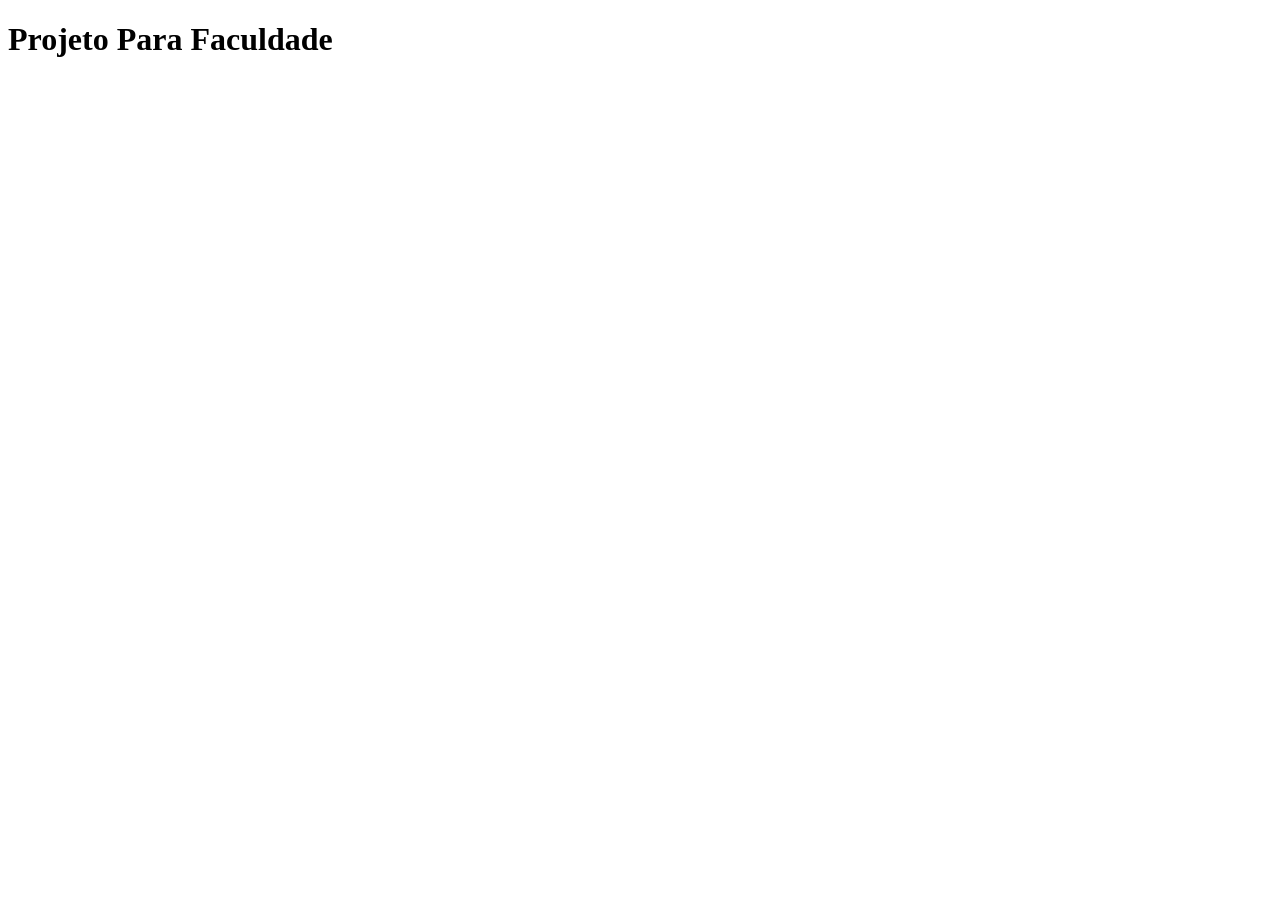
==== screens/index.html @ 444f0af2 "Criação do projeto" ====
<!DOCTYPE html>
<html lang="en">
<head>
    <meta charset="UTF-8">
    <meta name="viewport" content="width=device-width, initial-scale=1.0">
    <title>FreeGo</title>
</head>
<body>
    <h1>Projeto Para Faculdade</h1>
</body>
</html>
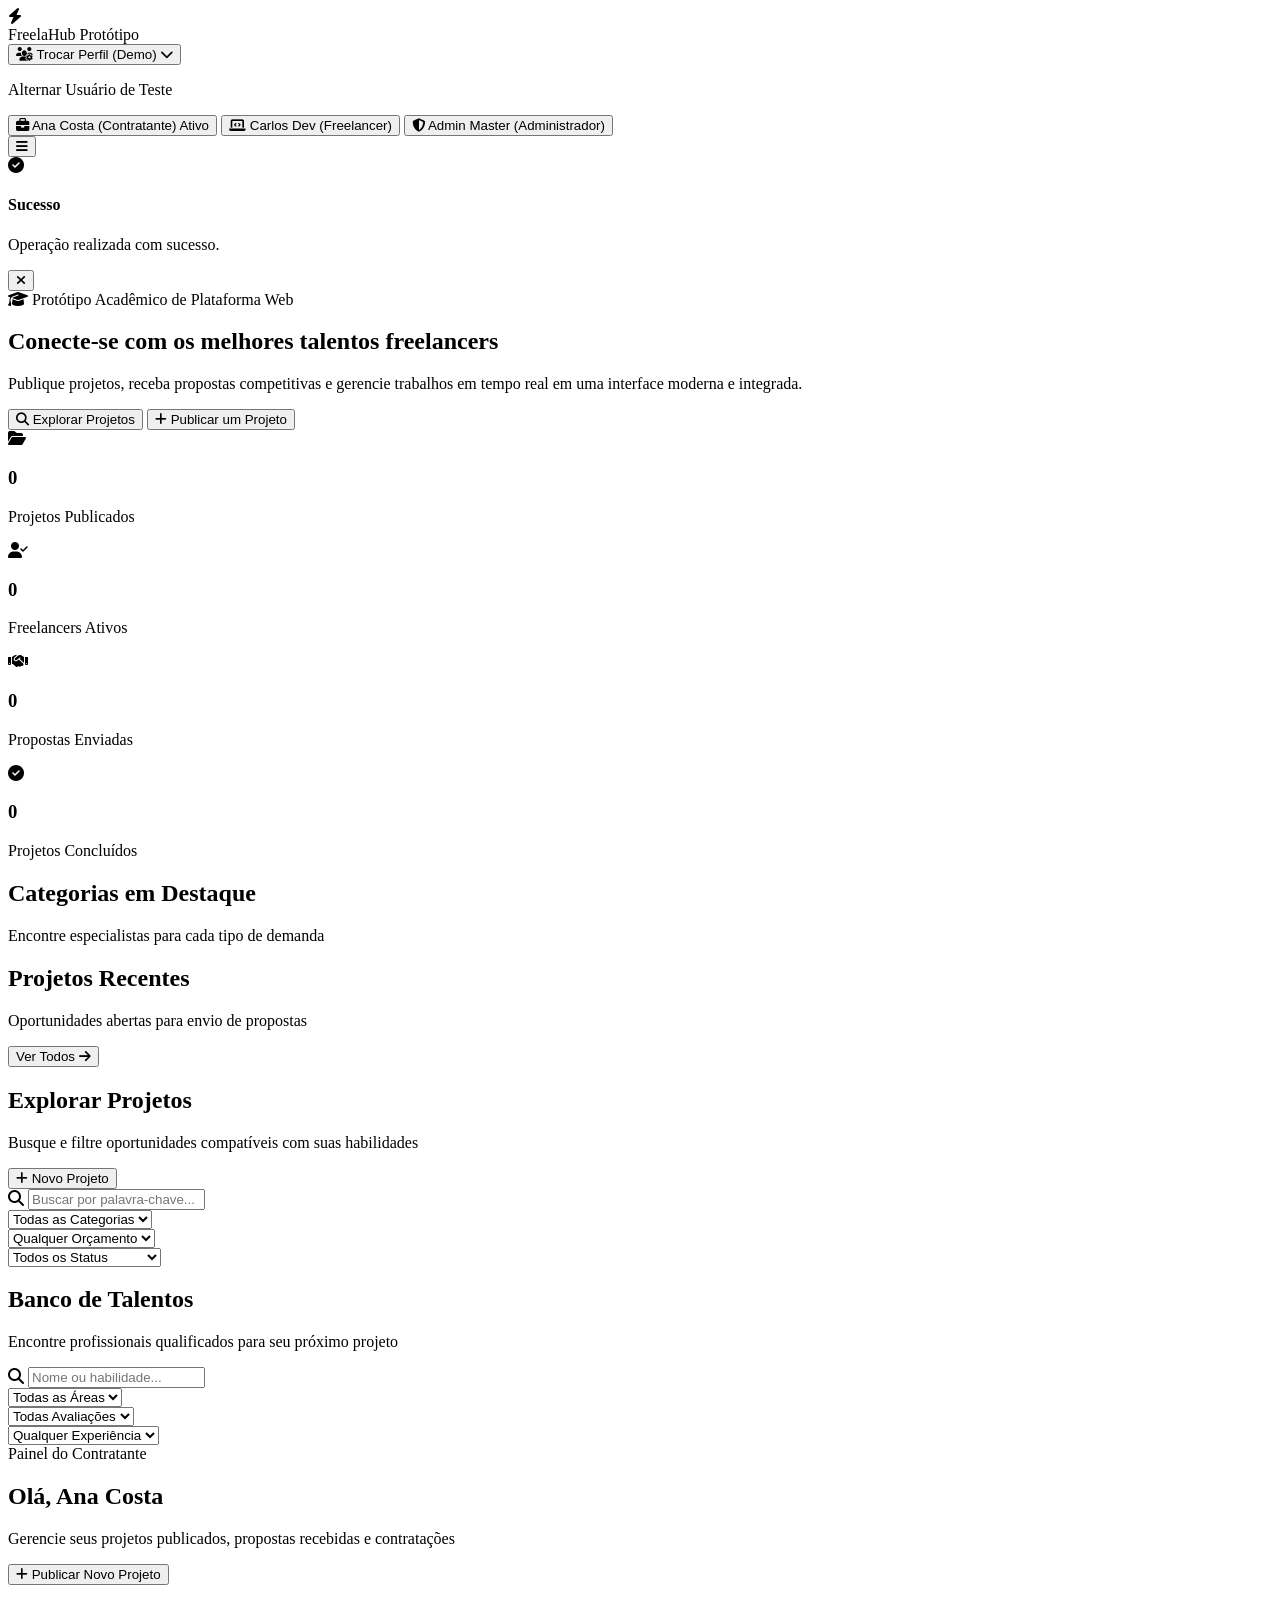
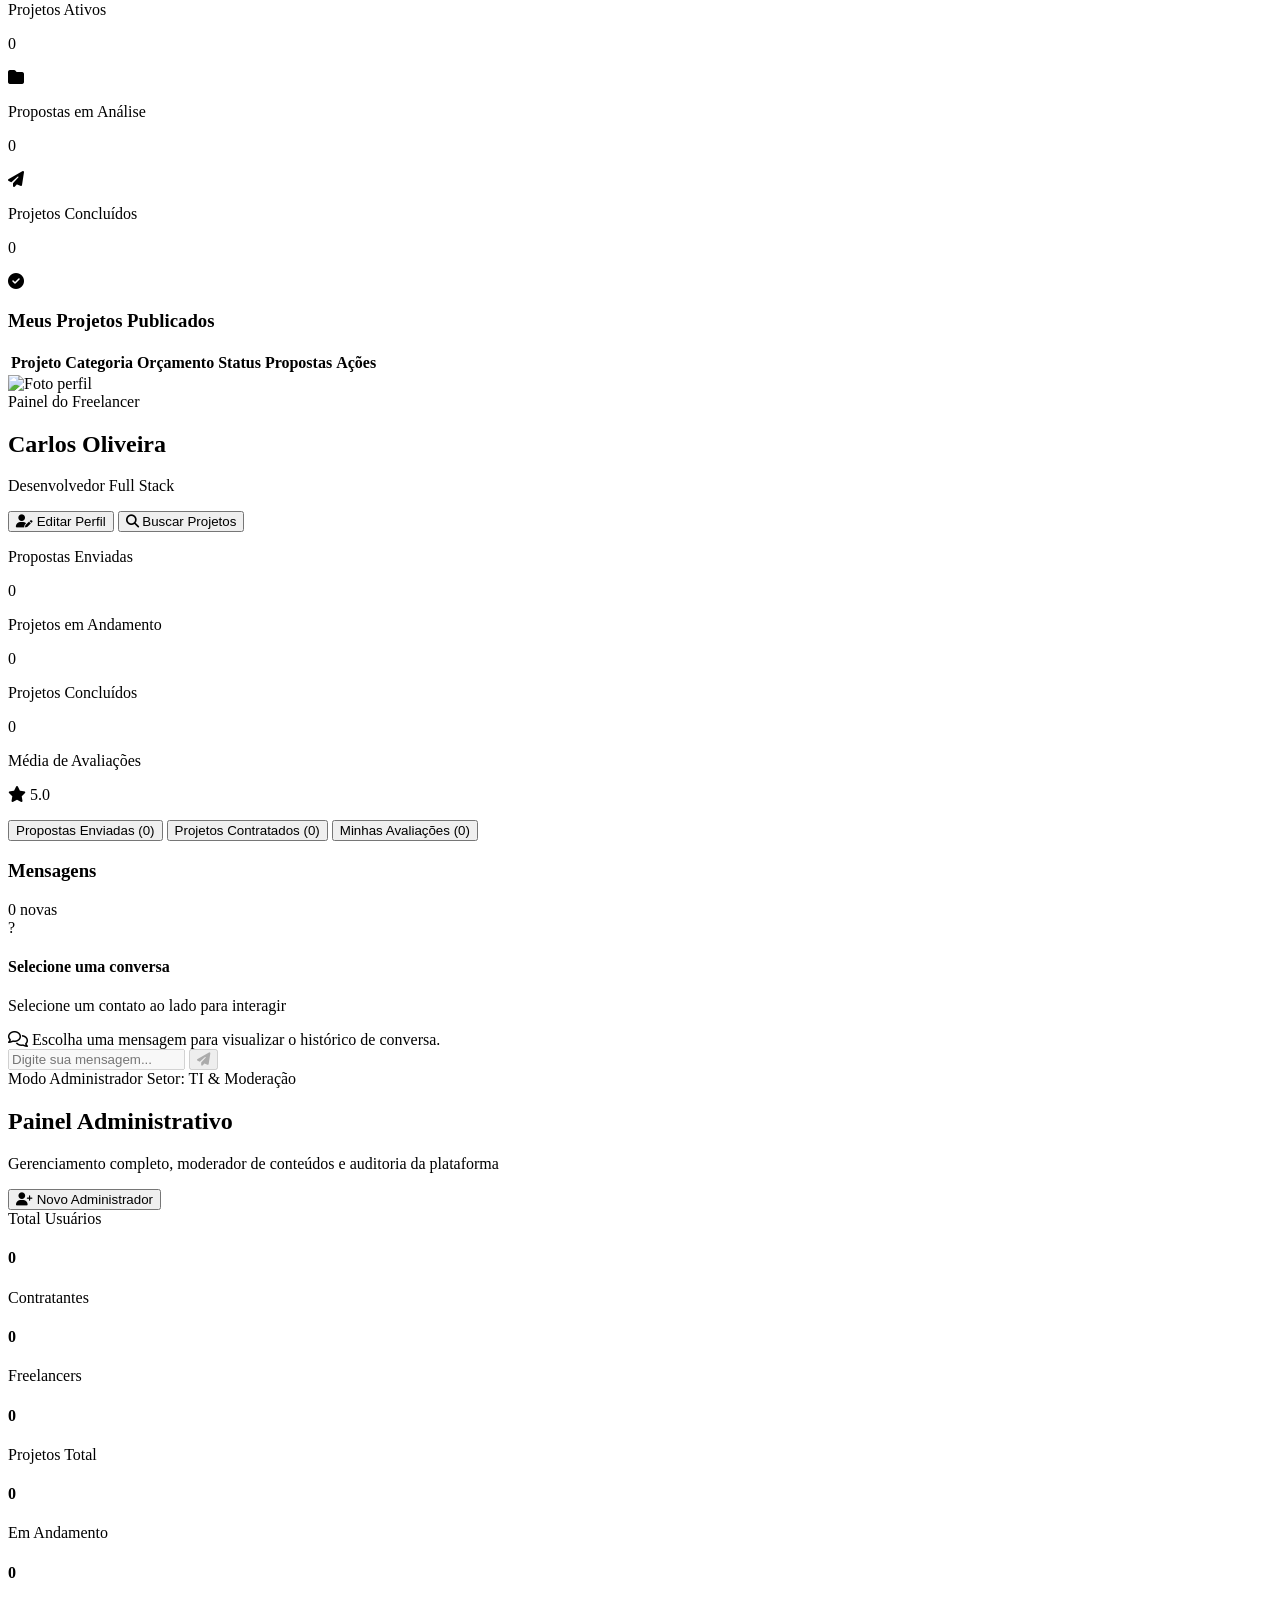
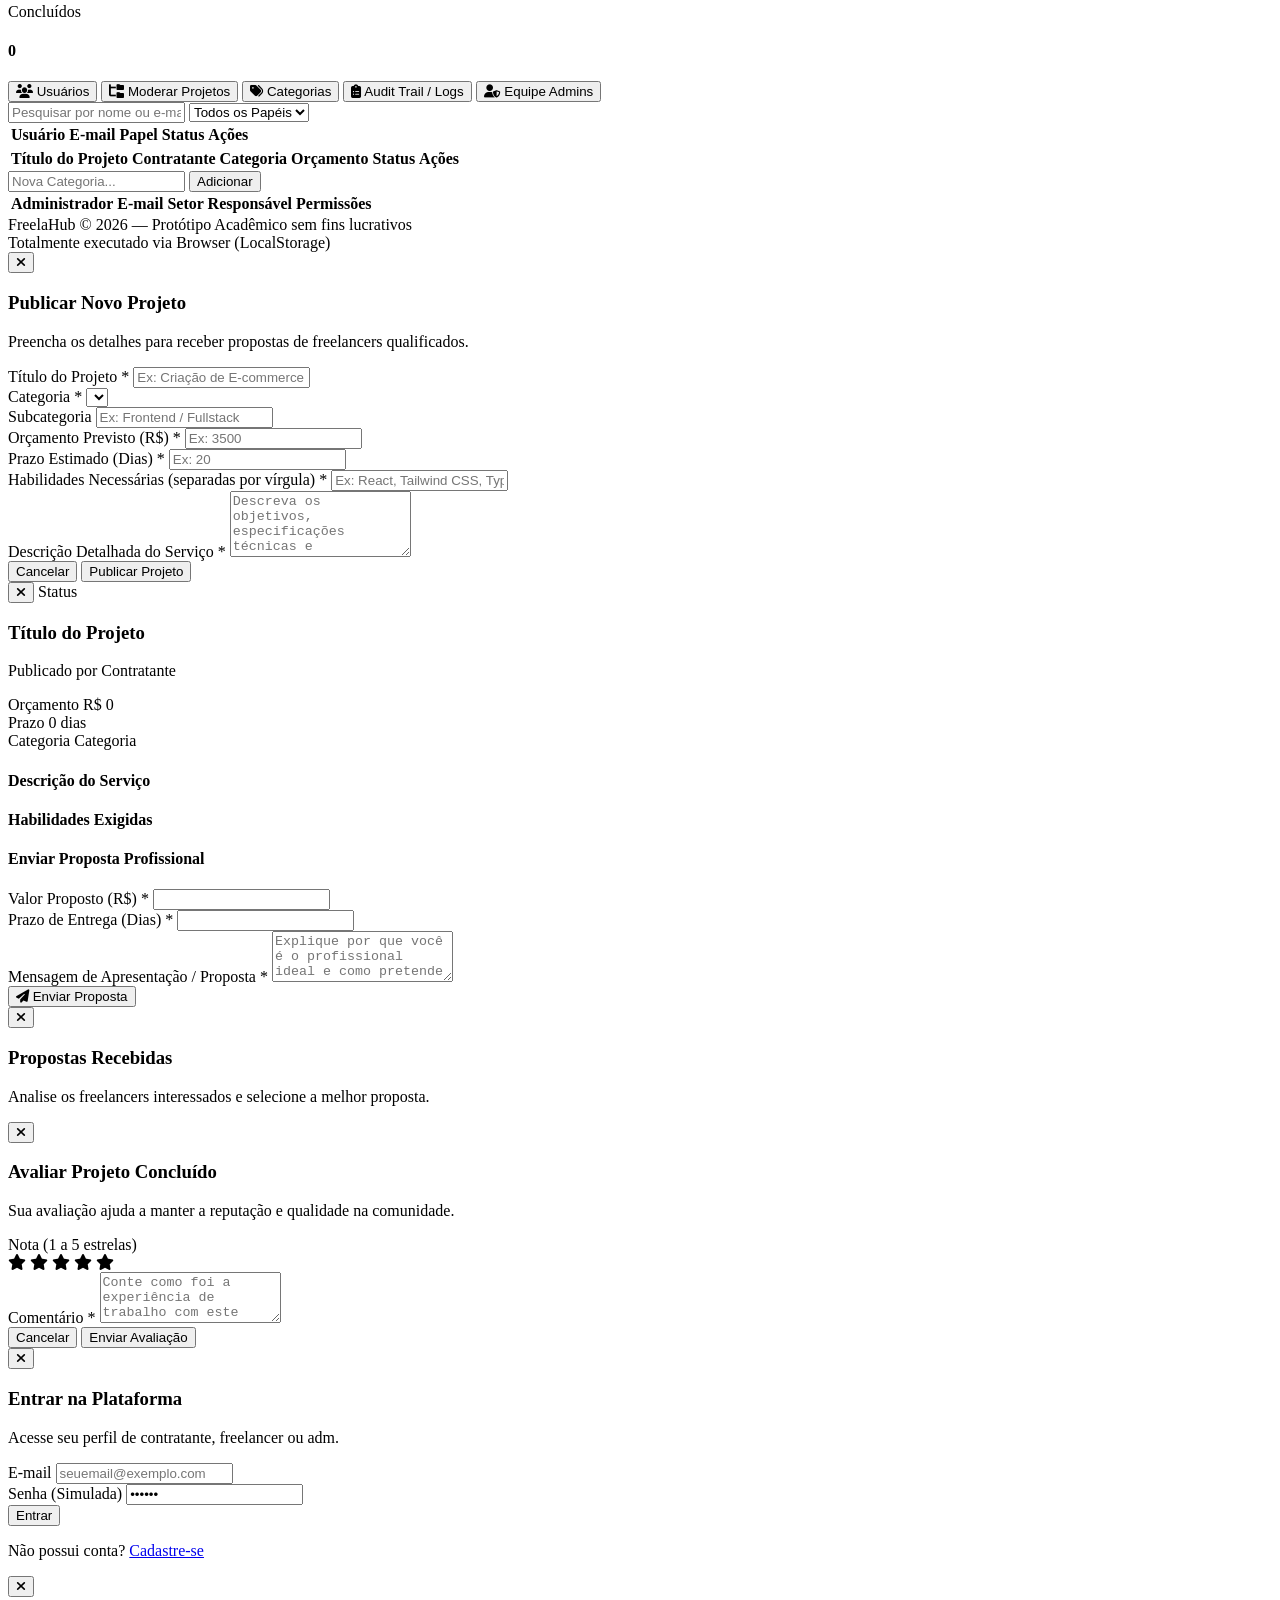
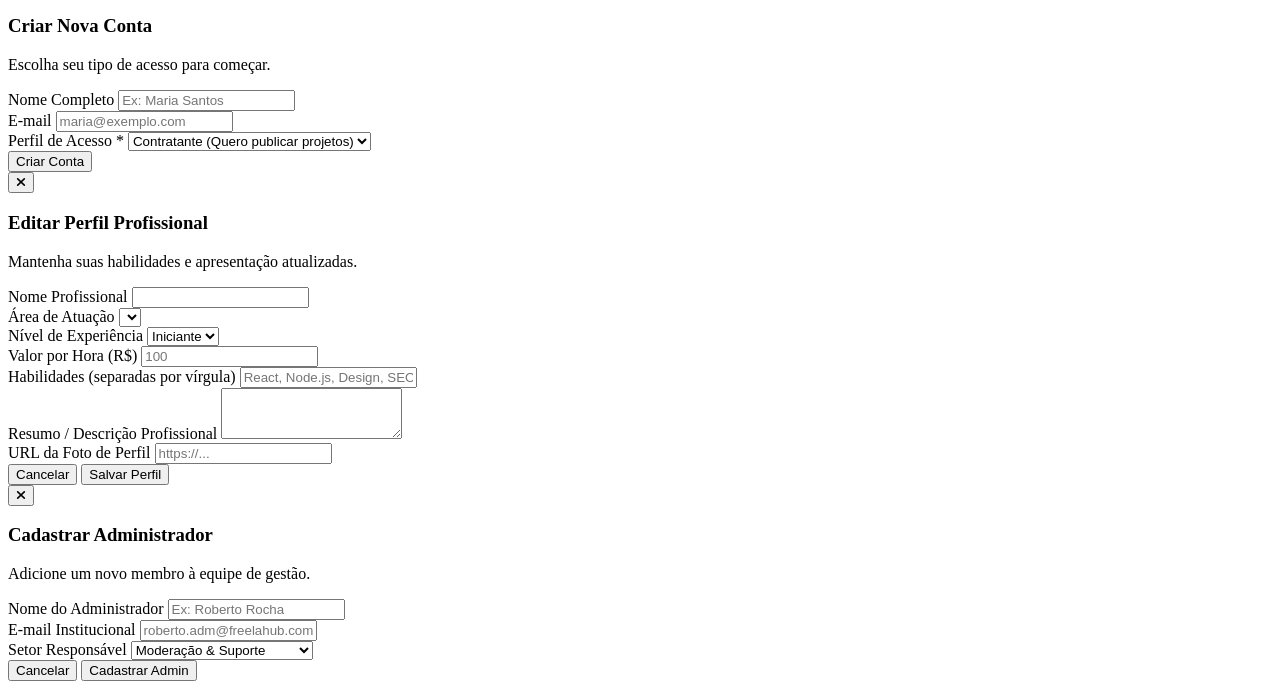
==== commit e9b022eb: "Projeto" ====
--- a/screens/index.html
+++ b/screens/index.html
@@ -1,11 +1,959 @@
 <!DOCTYPE html>
-<html lang="en">
+<html lang="pt-BR" class="h-full bg-slate-50">
 <head>
     <meta charset="UTF-8">
     <meta name="viewport" content="width=device-width, initial-scale=1.0">
-    <title>FreeGo</title>
+    <title>FreelaHub - Plataforma de Freelancers</title>
+    <!-- Tailwind CSS -->
+    <script src="https://cdn.tailwindcss.com"></script>
+    
+    <link rel="stylesheet" href="style.css">
+
+    <!-- FontAwesome Icons -->
+    <link rel="stylesheet" href="https://cdnjs.cloudflare.com/ajax/libs/font-awesome/6.4.0/css/all.min.css">
+    <!-- Google Fonts Inter -->
+    <link href="https://fonts.googleapis.com/css2?family=Inter:wght@300;400;500;600;700&display=swap" rel="stylesheet">
+    
 </head>
-<body>
-    <h1>Projeto Para Faculdade</h1>
+<body class="h-full flex flex-col text-slate-800 antialiased selection:bg-blue-100 selection:text-blue-700">
+
+    <!-- Navigation Bar -->
+    <header class="sticky top-0 z-40 bg-white/95 backdrop-blur border-b border-slate-200 shadow-sm">
+        <div class="max-w-7xl mx-auto px-4 sm:px-6 lg:px-8">
+            <div class="flex items-center justify-between h-16">
+                <!-- Logo -->
+                <div class="flex items-center gap-3 cursor-pointer" onclick="app.navigateTo('home')">
+                    <div class="w-10 h-10 rounded-xl bg-gradient-to-tr from-blue-600 to-indigo-600 flex items-center justify-center text-white font-bold text-xl shadow-md shadow-blue-500/20">
+                        <i class="fa-solid font-bold fa-bolt"></i>
+                    </div>
+                    <div>
+                        <span class="text-xl font-bold bg-gradient-to-r from-blue-600 to-indigo-600 bg-clip-text text-transparent">FreelaHub</span>
+                        <span class="text-[10px] font-semibold text-slate-400 block -mt-1 uppercase tracking-widest">Protótipo</span>
+                    </div>
+                </div>
+
+                <!-- Navigation Links -->
+                <nav class="hidden md:flex items-center space-x-1" id="desktop-nav-links">
+                    <!-- Links injected dynamically -->
+                </nav>
+
+                <!-- Quick Role Switcher & User Profile Menu -->
+                <div class="flex items-center gap-3">
+                    <!-- Fast Switch Role Dropdown (for academic testing) -->
+                    <div class="relative inline-block text-left">
+                        <button id="quick-switch-btn" onclick="app.toggleQuickSwitchMenu()" class="inline-flex items-center gap-2 px-3 py-1.5 text-xs font-semibold text-slate-600 bg-slate-100 hover:bg-slate-200 rounded-lg transition border border-slate-200">
+                            <i class="fa-solid fa-users-gear text-blue-600"></i>
+                            <span id="current-role-badge">Trocar Perfil (Demo)</span>
+                            <i class="fa-solid fa-chevron-down text-[10px]"></i>
+                        </button>
+                        <div id="quick-switch-menu" class="hidden absolute right-0 mt-2 w-64 bg-white rounded-xl shadow-xl border border-slate-100 py-2 z-50 divide-y divide-slate-100">
+                            <div class="px-4 py-2">
+                                <p class="text-xs font-semibold text-slate-400 uppercase tracking-wider">Alternar Usuário de Teste</p>
+                            </div>
+                            <div class="py-1">
+                                <button onclick="app.demoSwitch('client')" class="w-full text-left px-4 py-2 text-xs text-slate-700 hover:bg-blue-50 hover:text-blue-600 flex items-center justify-between">
+                                    <span><i class="fa-solid fa-briefcase mr-2 text-blue-500"></i> Ana Costa (Contratante)</span>
+                                    <span class="text-[10px] bg-blue-100 text-blue-700 px-1.5 py-0.5 rounded">Ativo</span>
+                                </button>
+                                <button onclick="app.demoSwitch('freelancer')" class="w-full text-left px-4 py-2 text-xs text-slate-700 hover:bg-blue-50 hover:text-blue-600 flex items-center justify-between">
+                                    <span><i class="fa-solid fa-laptop-code mr-2 text-emerald-500"></i> Carlos Dev (Freelancer)</span>
+                                </button>
+                                <button onclick="app.demoSwitch('admin')" class="w-full text-left px-4 py-2 text-xs text-slate-700 hover:bg-blue-50 hover:text-blue-600 flex items-center justify-between">
+                                    <span><i class="fa-solid fa-shield-halved mr-2 text-purple-500"></i> Admin Master (Administrador)</span>
+                                </button>
+                            </div>
+                        </div>
+                    </div>
+
+                    <!-- Auth actions or User Menu -->
+                    <div id="auth-header-container" class="flex items-center gap-2">
+                        <!-- Controls injected by JS -->
+                    </div>
+
+                    <!-- Mobile Menu Button -->
+                    <button onclick="app.toggleMobileMenu()" class="md:hidden p-2 text-slate-600 hover:bg-slate-100 rounded-lg">
+                        <i class="fa-solid fa-bars text-lg"></i>
+                    </button>
+                </div>
+            </div>
+        </div>
+
+        <!-- Mobile Navigation Menu -->
+        <div id="mobile-menu" class="hidden md:hidden border-t border-slate-100 bg-white px-4 pt-2 pb-4 space-y-2">
+            <!-- Injected via JS -->
+        </div>
+    </header>
+
+    <!-- Main Content Area -->
+    <main class="flex-grow max-w-7xl w-full mx-auto px-4 sm:px-6 lg:px-8 py-6">
+        <!-- Toast / Notification banner -->
+        <div id="notification-toast" class="hidden fixed bottom-5 right-5 z-50 bg-slate-900 text-white px-5 py-3 rounded-xl shadow-2xl flex items-center gap-3 transition-all duration-300">
+            <i id="toast-icon" class="fa-solid fa-circle-check text-emerald-400 text-lg"></i>
+            <div>
+                <h4 id="toast-title" class="font-semibold text-sm">Sucesso</h4>
+                <p id="toast-message" class="text-xs text-slate-300">Operação realizada com sucesso.</p>
+            </div>
+            <button onclick="app.hideToast()" class="ml-4 text-slate-400 hover:text-white"><i class="fa-solid fa-xmark"></i></button>
+        </div>
+
+        <!-- VIEWS -->
+        <!-- 1. Home / Landing Page View -->
+        <section id="view-home" class="view-section space-y-12">
+            <!-- Hero -->
+            <div class="relative rounded-3xl bg-gradient-to-r from-blue-700 via-indigo-700 to-slate-900 text-white overflow-hidden shadow-xl p-8 sm:p-12 lg:p-16">
+                <div class="relative z-10 max-w-2xl space-y-6">
+                    <span class="inline-block px-3 py-1 rounded-full bg-blue-500/30 text-blue-200 text-xs font-semibold tracking-wide border border-blue-400/20">
+                        <i class="fa-solid fa-graduation-cap mr-1"></i> Protótipo Acadêmico de Plataforma Web
+                    </span>
+                    <h1 class="text-3xl sm:text-5xl font-extrabold tracking-tight leading-tight">
+                        Conecte-se com os melhores talentos freelancers
+                    </h1>
+                    <p class="text-slate-300 text-sm sm:text-base leading-relaxed">
+                        Publique projetos, receba propostas competitivas e gerencie trabalhos em tempo real em uma interface moderna e integrada.
+                    </p>
+                    <div class="flex flex-wrap gap-4 pt-2">
+                        <button onclick="app.navigateTo('projects')" class="px-6 py-3 bg-white text-blue-700 hover:bg-blue-50 font-semibold rounded-xl shadow-lg transition flex items-center gap-2 text-sm">
+                            <i class="fa-solid fa-magnifying-glass"></i> Explorar Projetos
+                        </button>
+                        <button onclick="app.openPublishProjectModal()" class="px-6 py-3 bg-blue-600 hover:bg-blue-500 text-white font-semibold rounded-xl border border-blue-400/40 shadow-lg transition flex items-center gap-2 text-sm">
+                            <i class="fa-solid fa-plus"></i> Publicar um Projeto
+                        </button>
+                    </div>
+                </div>
+            </div>
+
+            <!-- Stats Bar -->
+            <div class="grid grid-cols-2 md:grid-cols-4 gap-4">
+                <div class="bg-white p-6 rounded-2xl border border-slate-100 shadow-sm flex items-center gap-4">
+                    <div class="w-12 h-12 rounded-xl bg-blue-100 text-blue-600 flex items-center justify-center text-xl">
+                        <i class="fa-solid fa-folder-open"></i>
+                    </div>
+                    <div>
+                        <h3 id="stat-total-projects" class="text-2xl font-bold text-slate-800">0</h3>
+                        <p class="text-xs text-slate-500 font-medium">Projetos Publicados</p>
+                    </div>
+                </div>
+                <div class="bg-white p-6 rounded-2xl border border-slate-100 shadow-sm flex items-center gap-4">
+                    <div class="w-12 h-12 rounded-xl bg-emerald-100 text-emerald-600 flex items-center justify-center text-xl">
+                        <i class="fa-solid fa-user-check"></i>
+                    </div>
+                    <div>
+                        <h3 id="stat-active-freelancers" class="text-2xl font-bold text-slate-800">0</h3>
+                        <p class="text-xs text-slate-500 font-medium">Freelancers Ativos</p>
+                    </div>
+                </div>
+                <div class="bg-white p-6 rounded-2xl border border-slate-100 shadow-sm flex items-center gap-4">
+                    <div class="w-12 h-12 rounded-xl bg-purple-100 text-purple-600 flex items-center justify-center text-xl">
+                        <i class="fa-solid fa-handshake"></i>
+                    </div>
+                    <div>
+                        <h3 id="stat-total-proposals" class="text-2xl font-bold text-slate-800">0</h3>
+                        <p class="text-xs text-slate-500 font-medium">Propostas Enviadas</p>
+                    </div>
+                </div>
+                <div class="bg-white p-6 rounded-2xl border border-slate-100 shadow-sm flex items-center gap-4">
+                    <div class="w-12 h-12 rounded-xl bg-amber-100 text-amber-600 flex items-center justify-center text-xl">
+                        <i class="fa-solid fa-circle-check"></i>
+                    </div>
+                    <div>
+                        <h3 id="stat-completed-projects" class="text-2xl font-bold text-slate-800">0</h3>
+                        <p class="text-xs text-slate-500 font-medium">Projetos Concluídos</p>
+                    </div>
+                </div>
+            </div>
+
+            <!-- Categories Section -->
+            <div class="space-y-6">
+                <div class="flex items-center justify-between">
+                    <div>
+                        <h2 class="text-2xl font-bold text-slate-900">Categorias em Destaque</h2>
+                        <p class="text-sm text-slate-500">Encontre especialistas para cada tipo de demanda</p>
+                    </div>
+                </div>
+                <div id="home-categories-grid" class="grid grid-cols-2 sm:grid-cols-3 md:grid-cols-4 lg:grid-cols-8 gap-3">
+                    <!-- Dynamic categories -->
+                </div>
+            </div>
+
+            <!-- Recent Projects Section -->
+            <div class="space-y-6">
+                <div class="flex items-center justify-between">
+                    <div>
+                        <h2 class="text-2xl font-bold text-slate-900">Projetos Recentes</h2>
+                        <p class="text-sm text-slate-500">Oportunidades abertas para envio de propostas</p>
+                    </div>
+                    <button onclick="app.navigateTo('projects')" class="text-sm font-semibold text-blue-600 hover:text-blue-700 flex items-center gap-1">
+                        Ver Todos <i class="fa-solid fa-arrow-right text-xs"></i>
+                    </button>
+                </div>
+                <div id="home-recent-projects" class="grid grid-cols-1 md:grid-cols-3 gap-6">
+                    <!-- Injected via JS -->
+                </div>
+            </div>
+        </section>
+
+        <!-- 2. Projects Catalog View -->
+        <section id="view-projects" class="view-section hidden space-y-6">
+            <div class="bg-white p-6 rounded-2xl border border-slate-200/80 shadow-sm space-y-4">
+                <div class="flex flex-col md:flex-row md:items-center justify-between gap-4">
+                    <div>
+                        <h2 class="text-xl font-bold text-slate-900">Explorar Projetos</h2>
+                        <p class="text-xs text-slate-500">Busque e filtre oportunidades compatíveis com suas habilidades</p>
+                    </div>
+                    <button onclick="app.openPublishProjectModal()" class="px-4 py-2 bg-blue-600 hover:bg-blue-700 text-white font-medium text-xs rounded-xl shadow transition flex items-center justify-center gap-2">
+                        <i class="fa-solid fa-plus"></i> Novo Projeto
+                    </button>
+                </div>
+
+                <!-- Filters Bar -->
+                <div class="grid grid-cols-1 sm:grid-cols-2 md:grid-cols-4 gap-3 pt-2 border-t border-slate-100">
+                    <div class="relative">
+                        <i class="fa-solid fa-magnifying-glass absolute left-3 top-3 text-slate-400 text-xs"></i>
+                        <input type="text" id="filter-project-search" placeholder="Buscar por palavra-chave..." oninput="app.filterProjects()" class="w-full pl-8 pr-3 py-2 bg-slate-50 border border-slate-200 rounded-xl text-xs focus:ring-2 focus:ring-blue-500 outline-none">
+                    </div>
+                    <div>
+                        <select id="filter-project-category" onchange="app.filterProjects()" class="w-full px-3 py-2 bg-slate-50 border border-slate-200 rounded-xl text-xs focus:ring-2 focus:ring-blue-500 outline-none text-slate-700">
+                            <option value="">Todas as Categorias</option>
+                        </select>
+                    </div>
+                    <div>
+                        <select id="filter-project-budget" onchange="app.filterProjects()" class="w-full px-3 py-2 bg-slate-50 border border-slate-200 rounded-xl text-xs focus:ring-2 focus:ring-blue-500 outline-none text-slate-700">
+                            <option value="">Qualquer Orçamento</option>
+                            <option value="0-1000">Até R$ 1.000</option>
+                            <option value="1000-3000">R$ 1.000 - R$ 3.000</option>
+                            <option value="3000-5000">R$ 3.000 - R$ 5.000</option>
+                            <option value="5000+">Acima de R$ 5.000</option>
+                        </select>
+                    </div>
+                    <div>
+                        <select id="filter-project-status" onchange="app.filterProjects()" class="w-full px-3 py-2 bg-slate-50 border border-slate-200 rounded-xl text-xs focus:ring-2 focus:ring-blue-500 outline-none text-slate-700">
+                            <option value="">Todos os Status</option>
+                            <option value="Publicado">Publicado</option>
+                            <option value="Recebendo propostas">Recebendo propostas</option>
+                            <option value="Em negociação">Em negociação</option>
+                            <option value="Em andamento">Em andamento</option>
+                            <option value="Concluído">Concluído</option>
+                            <option value="Cancelado">Cancelado</option>
+                        </select>
+                    </div>
+                </div>
+            </div>
+
+            <!-- Projects Grid -->
+            <div id="projects-grid" class="grid grid-cols-1 md:grid-cols-2 lg:grid-cols-3 gap-6">
+                <!-- Injected via JS -->
+            </div>
+        </section>
+
+        <!-- 3. Freelancers Directory View -->
+        <section id="view-freelancers" class="view-section hidden space-y-6">
+            <div class="bg-white p-6 rounded-2xl border border-slate-200/80 shadow-sm space-y-4">
+                <div>
+                    <h2 class="text-xl font-bold text-slate-900">Banco de Talentos</h2>
+                    <p class="text-xs text-slate-500">Encontre profissionais qualificados para seu próximo projeto</p>
+                </div>
+
+                <div class="grid grid-cols-1 sm:grid-cols-2 md:grid-cols-4 gap-3 pt-2 border-t border-slate-100">
+                    <div class="relative">
+                        <i class="fa-solid fa-magnifying-glass absolute left-3 top-3 text-slate-400 text-xs"></i>
+                        <input type="text" id="filter-freelancer-search" placeholder="Nome ou habilidade..." oninput="app.filterFreelancers()" class="w-full pl-8 pr-3 py-2 bg-slate-50 border border-slate-200 rounded-xl text-xs focus:ring-2 focus:ring-blue-500 outline-none">
+                    </div>
+                    <div>
+                        <select id="filter-freelancer-area" onchange="app.filterFreelancers()" class="w-full px-3 py-2 bg-slate-50 border border-slate-200 rounded-xl text-xs focus:ring-2 focus:ring-blue-500 outline-none text-slate-700">
+                            <option value="">Todas as Áreas</option>
+                        </select>
+                    </div>
+                    <div>
+                        <select id="filter-freelancer-rating" onchange="app.filterFreelancers()" class="w-full px-3 py-2 bg-slate-50 border border-slate-200 rounded-xl text-xs focus:ring-2 focus:ring-blue-500 outline-none text-slate-700">
+                            <option value="">Todas Avaliações</option>
+                            <option value="4.5">4.5+ Estrelas</option>
+                            <option value="4.0">4.0+ Estrelas</option>
+                            <option value="3.0">3.0+ Estrelas</option>
+                        </select>
+                    </div>
+                    <div>
+                        <select id="filter-freelancer-exp" onchange="app.filterFreelancers()" class="w-full px-3 py-2 bg-slate-50 border border-slate-200 rounded-xl text-xs focus:ring-2 focus:ring-blue-500 outline-none text-slate-700">
+                            <option value="">Qualquer Experiência</option>
+                            <option value="Iniciante">Iniciante</option>
+                            <option value="Pleno">Pleno</option>
+                            <option value="Sênior">Sênior</option>
+                        </select>
+                    </div>
+                </div>
+            </div>
+
+            <!-- Freelancers List -->
+            <div id="freelancers-grid" class="grid grid-cols-1 md:grid-cols-2 lg:grid-cols-3 gap-6">
+                <!-- Injected via JS -->
+            </div>
+        </section>
+
+        <!-- 4. Client Dashboard View -->
+        <section id="view-client-dashboard" class="view-section hidden space-y-6">
+            <div class="flex flex-col sm:flex-row sm:items-center justify-between gap-4 bg-white p-6 rounded-2xl border border-slate-200/80 shadow-sm">
+                <div>
+                    <span class="text-xs font-semibold uppercase text-blue-600 tracking-wider">Painel do Contratante</span>
+                    <h2 class="text-2xl font-bold text-slate-900" id="client-dashboard-name">Olá, Ana Costa</h2>
+                    <p class="text-xs text-slate-500">Gerencie seus projetos publicados, propostas recebidas e contratações</p>
+                </div>
+                <button onclick="app.openPublishProjectModal()" class="px-5 py-2.5 bg-blue-600 hover:bg-blue-700 text-white font-medium text-xs rounded-xl shadow-md transition flex items-center justify-center gap-2">
+                    <i class="fa-solid fa-plus"></i> Publicar Novo Projeto
+                </button>
+            </div>
+
+            <!-- Client Summary Cards -->
+            <div class="grid grid-cols-1 sm:grid-cols-3 gap-4">
+                <div class="bg-white p-5 rounded-2xl border border-slate-100 shadow-sm flex items-center justify-between">
+                    <div>
+                        <p class="text-xs text-slate-500 font-medium">Projetos Ativos</p>
+                        <p class="text-2xl font-bold text-slate-800" id="client-stat-active">0</p>
+                    </div>
+                    <div class="w-10 h-10 rounded-xl bg-blue-50 text-blue-600 flex items-center justify-center">
+                        <i class="fa-solid fa-folder"></i>
+                    </div>
+                </div>
+                <div class="bg-white p-5 rounded-2xl border border-slate-100 shadow-sm flex items-center justify-between">
+                    <div>
+                        <p class="text-xs text-slate-500 font-medium">Propostas em Análise</p>
+                        <p class="text-2xl font-bold text-slate-800" id="client-stat-proposals">0</p>
+                    </div>
+                    <div class="w-10 h-10 rounded-xl bg-amber-50 text-amber-600 flex items-center justify-center">
+                        <i class="fa-solid fa-paper-plane"></i>
+                    </div>
+                </div>
+                <div class="bg-white p-5 rounded-2xl border border-slate-100 shadow-sm flex items-center justify-between">
+                    <div>
+                        <p class="text-xs text-slate-500 font-medium">Projetos Concluídos</p>
+                        <p class="text-2xl font-bold text-slate-800" id="client-stat-completed">0</p>
+                    </div>
+                    <div class="w-10 h-10 rounded-xl bg-emerald-50 text-emerald-600 flex items-center justify-center">
+                        <i class="fa-solid fa-circle-check"></i>
+                    </div>
+                </div>
+            </div>
+
+            <!-- Client Projects Table/List -->
+            <div class="bg-white rounded-2xl border border-slate-200/80 shadow-sm overflow-hidden">
+                <div class="p-5 border-b border-slate-100 flex items-center justify-between">
+                    <h3 class="font-bold text-slate-800 text-sm">Meus Projetos Publicados</h3>
+                </div>
+                <div class="overflow-x-auto">
+                    <table class="w-full text-left text-xs border-collapse">
+                        <thead class="bg-slate-50 text-slate-500 font-semibold border-b border-slate-100">
+                            <tr>
+                                <th class="p-4">Projeto</th>
+                                <th class="p-4">Categoria</th>
+                                <th class="p-4">Orçamento</th>
+                                <th class="p-4">Status</th>
+                                <th class="p-4">Propostas</th>
+                                <th class="p-4 text-right">Ações</th>
+                            </tr>
+                        </thead>
+                        <tbody id="client-projects-tbody" class="divide-y divide-slate-100">
+                            <!-- Injected via JS -->
+                        </tbody>
+                    </table>
+                </div>
+            </div>
+        </section>
+
+        <!-- 5. Freelancer Dashboard View -->
+        <section id="view-freelancer-dashboard" class="view-section hidden space-y-6">
+            <div class="flex flex-col sm:flex-row sm:items-center justify-between gap-4 bg-white p-6 rounded-2xl border border-slate-200/80 shadow-sm">
+                <div class="flex items-center gap-4">
+                    <img id="freelancer-dash-avatar" src="https://images.unsplash.com/photo-1534528741775-53994a69daeb?w=150" class="w-16 h-16 rounded-2xl object-cover border-2 border-blue-500 shadow-sm" alt="Foto perfil">
+                    <div>
+                        <span class="text-xs font-semibold uppercase text-emerald-600 tracking-wider">Painel do Freelancer</span>
+                        <h2 class="text-xl font-bold text-slate-900" id="freelancer-dash-name">Carlos Oliveira</h2>
+                        <p class="text-xs text-slate-500" id="freelancer-dash-title">Desenvolvedor Full Stack</p>
+                    </div>
+                </div>
+                <div class="flex items-center gap-2">
+                    <button onclick="app.openEditProfileModal()" class="px-4 py-2 bg-slate-100 hover:bg-slate-200 text-slate-700 font-medium text-xs rounded-xl transition flex items-center gap-2">
+                        <i class="fa-solid fa-user-pen"></i> Editar Perfil
+                    </button>
+                    <button onclick="app.navigateTo('projects')" class="px-4 py-2 bg-blue-600 hover:bg-blue-700 text-white font-medium text-xs rounded-xl shadow transition flex items-center gap-2">
+                        <i class="fa-solid fa-magnifying-glass"></i> Buscar Projetos
+                    </button>
+                </div>
+            </div>
+
+            <!-- Freelancer Stats Cards -->
+            <div class="grid grid-cols-1 sm:grid-cols-4 gap-4">
+                <div class="bg-white p-5 rounded-2xl border border-slate-100 shadow-sm">
+                    <p class="text-xs text-slate-500 font-medium">Propostas Enviadas</p>
+                    <p class="text-2xl font-bold text-slate-800" id="freelancer-stat-proposals">0</p>
+                </div>
+                <div class="bg-white p-5 rounded-2xl border border-slate-100 shadow-sm">
+                    <p class="text-xs text-slate-500 font-medium">Projetos em Andamento</p>
+                    <p class="text-2xl font-bold text-slate-800" id="freelancer-stat-active">0</p>
+                </div>
+                <div class="bg-white p-5 rounded-2xl border border-slate-100 shadow-sm">
+                    <p class="text-xs text-slate-500 font-medium">Projetos Concluídos</p>
+                    <p class="text-2xl font-bold text-slate-800" id="freelancer-stat-completed">0</p>
+                </div>
+                <div class="bg-white p-5 rounded-2xl border border-slate-100 shadow-sm">
+                    <p class="text-xs text-slate-500 font-medium">Média de Avaliações</p>
+                    <p class="text-2xl font-bold text-amber-500 flex items-center gap-1">
+                        <i class="fa-solid fa-star text-base"></i> <span id="freelancer-stat-rating">5.0</span>
+                    </p>
+                </div>
+            </div>
+
+            <!-- Freelancer Proposals & Projects Tabs -->
+            <div class="bg-white rounded-2xl border border-slate-200/80 shadow-sm overflow-hidden">
+                <div class="border-b border-slate-100 px-5 flex gap-6">
+                    <button id="tab-freelancer-proposals-btn" onclick="app.switchFreelancerTab('proposals')" class="py-4 text-xs font-bold border-b-2 border-blue-600 text-blue-600 transition">
+                        Propostas Enviadas (<span id="freelancer-count-proposals">0</span>)
+                    </button>
+                    <button id="tab-freelancer-active-btn" onclick="app.switchFreelancerTab('active')" class="py-4 text-xs font-medium text-slate-500 hover:text-slate-800 transition">
+                        Projetos Contratados (<span id="freelancer-count-active">0</span>)
+                    </button>
+                    <button id="tab-freelancer-reviews-btn" onclick="app.switchFreelancerTab('reviews')" class="py-4 text-xs font-medium text-slate-500 hover:text-slate-800 transition">
+                        Minhas Avaliações (<span id="freelancer-count-reviews">0</span>)
+                    </button>
+                </div>
+
+                <!-- Proposals List Sub-view -->
+                <div id="freelancer-tab-proposals" class="p-5">
+                    <div id="freelancer-proposals-list" class="space-y-3">
+                        <!-- Injected JS -->
+                    </div>
+                </div>
+
+                <!-- Active Projects Sub-view -->
+                <div id="freelancer-tab-active" class="p-5 hidden">
+                    <div id="freelancer-active-projects-list" class="space-y-3">
+                        <!-- Injected JS -->
+                    </div>
+                </div>
+
+                <!-- Reviews Sub-view -->
+                <div id="freelancer-tab-reviews" class="p-5 hidden">
+                    <div id="freelancer-reviews-list" class="space-y-3">
+                        <!-- Injected JS -->
+                    </div>
+                </div>
+            </div>
+        </section>
+
+        <!-- 6. Messaging View -->
+        <section id="view-messages" class="view-section hidden space-y-4">
+            <div class="bg-white rounded-2xl border border-slate-200/80 shadow-sm overflow-hidden flex flex-col md:flex-row h-[650px]">
+                <!-- Conversations Sidebar -->
+                <div class="w-full md:w-80 border-r border-slate-200/80 flex flex-col bg-slate-50/50">
+                    <div class="p-4 border-b border-slate-200/80 flex items-center justify-between">
+                        <h3 class="font-bold text-slate-800 text-sm">Mensagens</h3>
+                        <span id="unread-total-badge" class="px-2 py-0.5 bg-blue-100 text-blue-700 text-[10px] font-bold rounded-full">0 novas</span>
+                    </div>
+                    <div id="conversations-list" class="flex-grow overflow-y-auto divide-y divide-slate-100 custom-scrollbar">
+                        <!-- Dynamic list -->
+                    </div>
+                </div>
+
+                <!-- Active Chat Thread -->
+                <div class="flex-grow flex flex-col bg-white">
+                    <div id="chat-header" class="p-4 border-b border-slate-200/80 flex items-center justify-between bg-slate-50/30">
+                        <div class="flex items-center gap-3">
+                            <div class="w-10 h-10 rounded-full bg-blue-100 text-blue-600 flex items-center justify-center font-bold text-sm" id="chat-header-avatar">
+                                ?
+                            </div>
+                            <div>
+                                <h4 class="font-bold text-slate-800 text-sm" id="chat-header-name">Selecione uma conversa</h4>
+                                <p class="text-[11px] text-slate-500" id="chat-header-project">Selecione um contato ao lado para interagir</p>
+                            </div>
+                        </div>
+                    </div>
+
+                    <!-- Chat Box Body -->
+                    <div id="chat-messages-box" class="flex-grow p-4 overflow-y-auto space-y-3 custom-scrollbar bg-slate-50/20">
+                        <div class="text-center py-20 text-slate-400 text-xs">
+                            <i class="fa-regular fa-comments text-4xl block mb-2 opacity-50"></i>
+                            Escolha uma mensagem para visualizar o histórico de conversa.
+                        </div>
+                    </div>
+
+                    <!-- Chat Footer / Input -->
+                    <div class="p-3 border-t border-slate-200/80 bg-white">
+                        <form id="chat-form" onsubmit="app.sendMessage(event)" class="flex gap-2">
+                            <input type="text" id="chat-input" placeholder="Digite sua mensagem..." disabled class="flex-grow px-4 py-2.5 bg-slate-100 border border-slate-200 rounded-xl text-xs focus:ring-2 focus:ring-blue-500 outline-none">
+                            <button type="submit" id="chat-send-btn" disabled class="px-5 py-2.5 bg-blue-600 hover:bg-blue-700 text-white text-xs font-semibold rounded-xl shadow transition disabled:opacity-50">
+                                <i class="fa-solid fa-paper-plane"></i>
+                            </button>
+                        </form>
+                    </div>
+                </div>
+            </div>
+        </section>
+
+        <!-- 7. Admin Panel View -->
+        <section id="view-admin" class="view-section hidden space-y-6">
+            <!-- Header -->
+            <div class="bg-slate-900 text-white p-6 rounded-2xl shadow-md flex flex-col md:flex-row md:items-center justify-between gap-4">
+                <div>
+                    <div class="flex items-center gap-2">
+                        <span class="px-2.5 py-0.5 rounded-full bg-purple-500/30 text-purple-300 text-[10px] font-bold uppercase tracking-wider border border-purple-400/20">Modo Administrador</span>
+                        <span id="admin-sector-badge" class="text-xs text-slate-400">Setor: TI & Moderação</span>
+                    </div>
+                    <h2 class="text-2xl font-bold mt-1" id="admin-welcome-name">Painel Administrativo</h2>
+                    <p class="text-xs text-slate-400">Gerenciamento completo, moderador de conteúdos e auditoria da plataforma</p>
+                </div>
+                <button onclick="app.openNewAdminModal()" class="px-4 py-2 bg-purple-600 hover:bg-purple-500 text-white text-xs font-semibold rounded-xl transition flex items-center justify-center gap-2 shadow">
+                    <i class="fa-solid fa-user-plus"></i> Novo Administrador
+                </button>
+            </div>
+
+            <!-- Dashboard Stats Matrix -->
+            <div class="grid grid-cols-2 md:grid-cols-4 lg:grid-cols-6 gap-3">
+                <div class="bg-white p-4 rounded-xl border border-slate-100 shadow-sm">
+                    <span class="text-[10px] font-semibold text-slate-400 uppercase">Total Usuários</span>
+                    <h4 class="text-xl font-bold text-slate-800 mt-1" id="kpi-users-total">0</h4>
+                </div>
+                <div class="bg-white p-4 rounded-xl border border-slate-100 shadow-sm">
+                    <span class="text-[10px] font-semibold text-slate-400 uppercase">Contratantes</span>
+                    <h4 class="text-xl font-bold text-blue-600 mt-1" id="kpi-users-clients">0</h4>
+                </div>
+                <div class="bg-white p-4 rounded-xl border border-slate-100 shadow-sm">
+                    <span class="text-[10px] font-semibold text-slate-400 uppercase">Freelancers</span>
+                    <h4 class="text-xl font-bold text-emerald-600 mt-1" id="kpi-users-freelas">0</h4>
+                </div>
+                <div class="bg-white p-4 rounded-xl border border-slate-100 shadow-sm">
+                    <span class="text-[10px] font-semibold text-slate-400 uppercase">Projetos Total</span>
+                    <h4 class="text-xl font-bold text-slate-800 mt-1" id="kpi-projects-total">0</h4>
+                </div>
+                <div class="bg-white p-4 rounded-xl border border-slate-100 shadow-sm">
+                    <span class="text-[10px] font-semibold text-slate-400 uppercase">Em Andamento</span>
+                    <h4 class="text-xl font-bold text-indigo-600 mt-1" id="kpi-projects-active">0</h4>
+                </div>
+                <div class="bg-white p-4 rounded-xl border border-slate-100 shadow-sm">
+                    <span class="text-[10px] font-semibold text-slate-400 uppercase">Concluídos</span>
+                    <h4 class="text-xl font-bold text-emerald-600 mt-1" id="kpi-projects-completed">0</h4>
+                </div>
+            </div>
+
+            <!-- Admin Nav Tabs -->
+            <div class="bg-white rounded-2xl border border-slate-200/80 shadow-sm overflow-hidden">
+                <div class="border-b border-slate-200 bg-slate-50/50 px-4 flex gap-4 overflow-x-auto">
+                    <button id="admin-tab-users-btn" onclick="app.switchAdminTab('users')" class="py-3 px-2 text-xs font-bold border-b-2 border-purple-600 text-purple-600 whitespace-nowrap">
+                        <i class="fa-solid fa-users mr-1"></i> Usuários
+                    </button>
+                    <button id="admin-tab-projects-btn" onclick="app.switchAdminTab('projects')" class="py-3 px-2 text-xs font-semibold text-slate-500 hover:text-slate-800 whitespace-nowrap">
+                        <i class="fa-solid fa-folder-tree mr-1"></i> Moderar Projetos
+                    </button>
+                    <button id="admin-tab-categories-btn" onclick="app.switchAdminTab('categories')" class="py-3 px-2 text-xs font-semibold text-slate-500 hover:text-slate-800 whitespace-nowrap">
+                        <i class="fa-solid fa-tags mr-1"></i> Categorias
+                    </button>
+                    <button id="admin-tab-logs-btn" onclick="app.switchAdminTab('logs')" class="py-3 px-2 text-xs font-semibold text-slate-500 hover:text-slate-800 whitespace-nowrap">
+                        <i class="fa-solid fa-clipboard-list mr-1"></i> Audit Trail / Logs
+                    </button>
+                    <button id="admin-tab-admins-btn" onclick="app.switchAdminTab('admins')" class="py-3 px-2 text-xs font-semibold text-slate-500 hover:text-slate-800 whitespace-nowrap">
+                        <i class="fa-solid fa-user-shield mr-1"></i> Equipe Admins
+                    </button>
+                </div>
+
+                <!-- Admin Tab: Users -->
+                <div id="admin-tab-users" class="p-5 space-y-4">
+                    <div class="flex flex-col sm:flex-row items-center justify-between gap-3">
+                        <input type="text" id="admin-user-search" oninput="app.renderAdminUsers()" placeholder="Pesquisar por nome ou e-mail..." class="w-full sm:w-64 px-3 py-2 bg-slate-50 border border-slate-200 rounded-xl text-xs outline-none focus:ring-2 focus:ring-purple-500">
+                        <select id="admin-user-role-filter" onchange="app.renderAdminUsers()" class="w-full sm:w-48 px-3 py-2 bg-slate-50 border border-slate-200 rounded-xl text-xs outline-none">
+                            <option value="">Todos os Papéis</option>
+                            <option value="client">Contratante</option>
+                            <option value="freelancer">Freelancer</option>
+                            <option value="admin">Administrador</option>
+                        </select>
+                    </div>
+                    <div class="overflow-x-auto">
+                        <table class="w-full text-left text-xs">
+                            <thead class="bg-slate-50 text-slate-500 border-b border-slate-200 font-semibold">
+                                <tr>
+                                    <th class="p-3">Usuário</th>
+                                    <th class="p-3">E-mail</th>
+                                    <th class="p-3">Papel</th>
+                                    <th class="p-3">Status</th>
+                                    <th class="p-3 text-right">Ações</th>
+                                </tr>
+                            </thead>
+                            <tbody id="admin-users-tbody" class="divide-y divide-slate-100">
+                                <!-- Injected JS -->
+                            </tbody>
+                        </table>
+                    </div>
+                </div>
+
+                <!-- Admin Tab: Projects -->
+                <div id="admin-tab-projects" class="p-5 hidden space-y-4">
+                    <div class="overflow-x-auto">
+                        <table class="w-full text-left text-xs">
+                            <thead class="bg-slate-50 text-slate-500 border-b border-slate-200 font-semibold">
+                                <tr>
+                                    <th class="p-3">Título do Projeto</th>
+                                    <th class="p-3">Contratante</th>
+                                    <th class="p-3">Categoria</th>
+                                    <th class="p-3">Orçamento</th>
+                                    <th class="p-3">Status</th>
+                                    <th class="p-3 text-right">Ações</th>
+                                </tr>
+                            </thead>
+                            <tbody id="admin-projects-tbody" class="divide-y divide-slate-100">
+                                <!-- Injected JS -->
+                            </tbody>
+                        </table>
+                    </div>
+                </div>
+
+                <!-- Admin Tab: Categories -->
+                <div id="admin-tab-categories" class="p-5 hidden space-y-4">
+                    <form onsubmit="app.addNewCategory(event)" class="flex gap-2 max-w-md">
+                        <input type="text" id="new-category-input" required placeholder="Nova Categoria..." class="flex-grow px-3 py-2 bg-slate-50 border border-slate-200 rounded-xl text-xs outline-none focus:ring-2 focus:ring-purple-500">
+                        <button type="submit" class="px-4 py-2 bg-purple-600 hover:bg-purple-700 text-white font-semibold text-xs rounded-xl shadow">Adicionar</button>
+                    </form>
+                    <div id="admin-categories-tags" class="flex flex-wrap gap-2 pt-2">
+                        <!-- Dynamic categories tags -->
+                    </div>
+                </div>
+
+                <!-- Admin Tab: Logs -->
+                <div id="admin-tab-logs" class="p-5 hidden">
+                    <div class="space-y-2 max-h-96 overflow-y-auto custom-scrollbar" id="admin-logs-list">
+                        <!-- Dynamic logs -->
+                    </div>
+                </div>
+
+                <!-- Admin Tab: Admins -->
+                <div id="admin-tab-admins" class="p-5 hidden space-y-4">
+                    <div class="overflow-x-auto">
+                        <table class="w-full text-left text-xs">
+                            <thead class="bg-slate-50 text-slate-500 border-b border-slate-200 font-semibold">
+                                <tr>
+                                    <th class="p-3">Administrador</th>
+                                    <th class="p-3">E-mail</th>
+                                    <th class="p-3">Setor Responsável</th>
+                                    <th class="p-3">Permissões</th>
+                                </tr>
+                            </thead>
+                            <tbody id="admin-team-tbody" class="divide-y divide-slate-100">
+                                <!-- Injected JS -->
+                            </tbody>
+                        </table>
+                    </div>
+                </div>
+            </div>
+        </section>
+    </main>
+
+    <!-- Footer -->
+    <footer class="bg-white border-t border-slate-200 mt-12 py-8 text-xs text-slate-500">
+        <div class="max-w-7xl mx-auto px-4 sm:px-6 lg:px-8 flex flex-col sm:flex-row items-center justify-between gap-4">
+            <div class="flex items-center gap-2">
+                <span class="font-bold text-slate-800">FreelaHub</span>
+                <span>&copy; 2026 — Protótipo Acadêmico sem fins lucrativos</span>
+            </div>
+            <div class="flex items-center gap-4">
+                <span>Totalmente executado via Browser (LocalStorage)</span>
+            </div>
+        </div>
+    </footer>
+
+    <!-- MODALS CONTAINER -->
+    <!-- 1. Publish Project Modal -->
+    <div id="modal-publish-project" class="hidden fixed inset-0 z-50 bg-slate-900/60 backdrop-blur-sm flex items-center justify-center p-4 overflow-y-auto">
+        <div class="bg-white rounded-3xl max-w-xl w-full p-6 sm:p-8 shadow-2xl relative my-8">
+            <button onclick="app.closeModal('modal-publish-project')" class="absolute top-5 right-5 text-slate-400 hover:text-slate-600"><i class="fa-solid fa-xmark text-lg"></i></button>
+            <h3 class="text-xl font-bold text-slate-900 mb-1">Publicar Novo Projeto</h3>
+            <p class="text-xs text-slate-500 mb-6">Preencha os detalhes para receber propostas de freelancers qualificados.</p>
+
+            <form onsubmit="app.handlePublishProject(event)" class="space-y-4">
+                <div>
+                    <label class="block text-xs font-semibold text-slate-700 mb-1">Título do Projeto *</label>
+                    <input type="text" id="pub-title" required placeholder="Ex: Criação de E-commerce em React e Node.js" class="w-full px-3.5 py-2.5 bg-slate-50 border border-slate-200 rounded-xl text-xs focus:ring-2 focus:ring-blue-500 outline-none">
+                </div>
+                <div class="grid grid-cols-1 sm:grid-cols-2 gap-4">
+                    <div>
+                        <label class="block text-xs font-semibold text-slate-700 mb-1">Categoria *</label>
+                        <select id="pub-category" required class="w-full px-3.5 py-2.5 bg-slate-50 border border-slate-200 rounded-xl text-xs focus:ring-2 focus:ring-blue-500 outline-none">
+                            <!-- Dynamic options -->
+                        </select>
+                    </div>
+                    <div>
+                        <label class="block text-xs font-semibold text-slate-700 mb-1">Subcategoria</label>
+                        <input type="text" id="pub-subcategory" placeholder="Ex: Frontend / Fullstack" class="w-full px-3.5 py-2.5 bg-slate-50 border border-slate-200 rounded-xl text-xs focus:ring-2 focus:ring-blue-500 outline-none">
+                    </div>
+                </div>
+                <div class="grid grid-cols-1 sm:grid-cols-2 gap-4">
+                    <div>
+                        <label class="block text-xs font-semibold text-slate-700 mb-1">Orçamento Previsto (R$) *</label>
+                        <input type="number" id="pub-budget" required min="1" placeholder="Ex: 3500" class="w-full px-3.5 py-2.5 bg-slate-50 border border-slate-200 rounded-xl text-xs focus:ring-2 focus:ring-blue-500 outline-none">
+                    </div>
+                    <div>
+                        <label class="block text-xs font-semibold text-slate-700 mb-1">Prazo Estimado (Dias) *</label>
+                        <input type="number" id="pub-deadline" required min="1" placeholder="Ex: 20" class="w-full px-3.5 py-2.5 bg-slate-50 border border-slate-200 rounded-xl text-xs focus:ring-2 focus:ring-blue-500 outline-none">
+                    </div>
+                </div>
+                <div>
+                    <label class="block text-xs font-semibold text-slate-700 mb-1">Habilidades Necessárias (separadas por vírgula) *</label>
+                    <input type="text" id="pub-skills" required placeholder="Ex: React, Tailwind CSS, TypeScript, REST API" class="w-full px-3.5 py-2.5 bg-slate-50 border border-slate-200 rounded-xl text-xs focus:ring-2 focus:ring-blue-500 outline-none">
+                </div>
+                <div>
+                    <label class="block text-xs font-semibold text-slate-700 mb-1">Descrição Detalhada do Serviço *</label>
+                    <textarea id="pub-description" required rows="4" placeholder="Descreva os objetivos, especificações técnicas e entregáveis esperados..." class="w-full px-3.5 py-2.5 bg-slate-50 border border-slate-200 rounded-xl text-xs focus:ring-2 focus:ring-blue-500 outline-none"></textarea>
+                </div>
+                <div class="flex justify-end gap-2 pt-2">
+                    <button type="button" onclick="app.closeModal('modal-publish-project')" class="px-4 py-2 bg-slate-100 text-slate-600 hover:bg-slate-200 font-medium text-xs rounded-xl">Cancelar</button>
+                    <button type="submit" class="px-5 py-2 bg-blue-600 hover:bg-blue-700 text-white font-semibold text-xs rounded-xl shadow">Publicar Projeto</button>
+                </div>
+            </form>
+        </div>
+    </div>
+
+    <!-- 2. View Project Details & Submit Proposal Modal -->
+    <div id="modal-project-details" class="hidden fixed inset-0 z-50 bg-slate-900/60 backdrop-blur-sm flex items-center justify-center p-4 overflow-y-auto">
+        <div class="bg-white rounded-3xl max-w-2xl w-full p-6 sm:p-8 shadow-2xl relative my-8">
+            <button onclick="app.closeModal('modal-project-details')" class="absolute top-5 right-5 text-slate-400 hover:text-slate-600"><i class="fa-solid fa-xmark text-lg"></i></button>
+            <span id="detail-project-status" class="px-2.5 py-1 rounded-full text-[10px] font-bold uppercase tracking-wider bg-blue-100 text-blue-700">Status</span>
+            <h3 id="detail-project-title" class="text-2xl font-bold text-slate-900 mt-2 mb-1">Título do Projeto</h3>
+            <p id="detail-project-client" class="text-xs text-slate-500 mb-4">Publicado por Contratante</p>
+
+            <div class="grid grid-cols-3 gap-3 p-4 bg-slate-50 rounded-2xl border border-slate-100 mb-4 text-xs">
+                <div>
+                    <span class="text-slate-400 block font-medium">Orçamento</span>
+                    <span id="detail-project-budget" class="font-bold text-slate-800 text-sm">R$ 0</span>
+                </div>
+                <div>
+                    <span class="text-slate-400 block font-medium">Prazo</span>
+                    <span id="detail-project-deadline" class="font-bold text-slate-800 text-sm">0 dias</span>
+                </div>
+                <div>
+                    <span class="text-slate-400 block font-medium">Categoria</span>
+                    <span id="detail-project-category" class="font-bold text-slate-800">Categoria</span>
+                </div>
+            </div>
+
+            <div class="space-y-4 mb-6">
+                <div>
+                    <h4 class="text-xs font-bold text-slate-800 uppercase tracking-wider mb-1">Descrição do Serviço</h4>
+                    <p id="detail-project-desc" class="text-xs text-slate-600 leading-relaxed whitespace-pre-line"></p>
+                </div>
+                <div>
+                    <h4 class="text-xs font-bold text-slate-800 uppercase tracking-wider mb-2">Habilidades Exigidas</h4>
+                    <div id="detail-project-skills" class="flex flex-wrap gap-1.5"></div>
+                </div>
+            </div>
+
+            <!-- Freelancer Action Box (Send Proposal) -->
+            <div id="detail-proposal-form-container" class="border-t border-slate-100 pt-4">
+                <h4 class="text-sm font-bold text-slate-900 mb-2">Enviar Proposta Profissional</h4>
+                <form onsubmit="app.handleSubmitProposal(event)" class="space-y-3">
+                    <input type="hidden" id="prop-project-id">
+                    <div class="grid grid-cols-2 gap-3">
+                        <div>
+                            <label class="block text-[11px] font-semibold text-slate-700 mb-1">Valor Proposto (R$) *</label>
+                            <input type="number" id="prop-amount" required min="1" class="w-full px-3 py-2 bg-slate-50 border border-slate-200 rounded-xl text-xs outline-none focus:ring-2 focus:ring-blue-500">
+                        </div>
+                        <div>
+                            <label class="block text-[11px] font-semibold text-slate-700 mb-1">Prazo de Entrega (Dias) *</label>
+                            <input type="number" id="prop-days" required min="1" class="w-full px-3 py-2 bg-slate-50 border border-slate-200 rounded-xl text-xs outline-none focus:ring-2 focus:ring-blue-500">
+                        </div>
+                    </div>
+                    <div>
+                        <label class="block text-[11px] font-semibold text-slate-700 mb-1">Mensagem de Apresentação / Proposta *</label>
+                        <textarea id="prop-message" required rows="3" placeholder="Explique por que você é o profissional ideal e como pretende realizar o projeto..." class="w-full px-3 py-2 bg-slate-50 border border-slate-200 rounded-xl text-xs outline-none focus:ring-2 focus:ring-blue-500"></textarea>
+                    </div>
+                    <div class="flex justify-end">
+                        <button type="submit" class="px-5 py-2.5 bg-emerald-600 hover:bg-emerald-700 text-white font-semibold text-xs rounded-xl shadow">
+                            <i class="fa-solid fa-paper-plane mr-1"></i> Enviar Proposta
+                        </button>
+                    </div>
+                </form>
+            </div>
+        </div>
+    </div>
+
+    <!-- 3. Proposals Viewer Modal for Client -->
+    <div id="modal-view-proposals" class="hidden fixed inset-0 z-50 bg-slate-900/60 backdrop-blur-sm flex items-center justify-center p-4 overflow-y-auto">
+        <div class="bg-white rounded-3xl max-w-3xl w-full p-6 sm:p-8 shadow-2xl relative my-8">
+            <button onclick="app.closeModal('modal-view-proposals')" class="absolute top-5 right-5 text-slate-400 hover:text-slate-600"><i class="fa-solid fa-xmark text-lg"></i></button>
+            <h3 class="text-xl font-bold text-slate-900 mb-1">Propostas Recebidas</h3>
+            <p id="proposals-modal-subtitle" class="text-xs text-slate-500 mb-4">Analise os freelancers interessados e selecione a melhor proposta.</p>
+
+            <div id="proposals-modal-list" class="space-y-4 max-h-96 overflow-y-auto custom-scrollbar pr-1">
+                <!-- Injected via JS -->
+            </div>
+        </div>
+    </div>
+
+    <!-- 4. Review / Rating Modal -->
+    <div id="modal-rating" class="hidden fixed inset-0 z-50 bg-slate-900/60 backdrop-blur-sm flex items-center justify-center p-4 overflow-y-auto">
+        <div class="bg-white rounded-3xl max-w-md w-full p-6 shadow-2xl relative">
+            <button onclick="app.closeModal('modal-rating')" class="absolute top-5 right-5 text-slate-400 hover:text-slate-600"><i class="fa-solid fa-xmark text-lg"></i></button>
+            <h3 class="text-lg font-bold text-slate-900 mb-1">Avaliar Projeto Concluído</h3>
+            <p class="text-xs text-slate-500 mb-4">Sua avaliação ajuda a manter a reputação e qualidade na comunidade.</p>
+
+            <form onsubmit="app.handleSubmitReview(event)" class="space-y-4">
+                <input type="hidden" id="review-project-id">
+                <input type="hidden" id="review-target-user-id">
+
+                <div>
+                    <label class="block text-xs font-semibold text-slate-700 mb-2">Nota (1 a 5 estrelas)</label>
+                    <div class="flex items-center gap-2 text-2xl text-amber-400 cursor-pointer" id="star-rating-selector">
+                        <i class="fa-solid fa-star" onclick="app.setRatingStars(1)"></i>
+                        <i class="fa-solid fa-star" onclick="app.setRatingStars(2)"></i>
+                        <i class="fa-solid fa-star" onclick="app.setRatingStars(3)"></i>
+                        <i class="fa-solid fa-star" onclick="app.setRatingStars(4)"></i>
+                        <i class="fa-solid fa-star" onclick="app.setRatingStars(5)"></i>
+                    </div>
+                    <input type="hidden" id="review-stars-val" value="5">
+                </div>
+
+                <div>
+                    <label class="block text-xs font-semibold text-slate-700 mb-1">Comentário *</label>
+                    <textarea id="review-comment" required rows="3" placeholder="Conte como foi a experiência de trabalho com este profissional..." class="w-full px-3 py-2 bg-slate-50 border border-slate-200 rounded-xl text-xs outline-none focus:ring-2 focus:ring-blue-500"></textarea>
+                </div>
+
+                <div class="flex justify-end gap-2">
+                    <button type="button" onclick="app.closeModal('modal-rating')" class="px-4 py-2 bg-slate-100 text-slate-600 hover:bg-slate-200 text-xs font-medium rounded-xl">Cancelar</button>
+                    <button type="submit" class="px-5 py-2 bg-amber-500 hover:bg-amber-600 text-white text-xs font-bold rounded-xl shadow">Enviar Avaliação</button>
+                </div>
+            </form>
+        </div>
+    </div>
+
+    <!-- 5. Login Modal -->
+    <div id="modal-login" class="hidden fixed inset-0 z-50 bg-slate-900/60 backdrop-blur-sm flex items-center justify-center p-4">
+        <div class="bg-white rounded-3xl max-w-sm w-full p-6 sm:p-8 shadow-2xl relative">
+            <button onclick="app.closeModal('modal-login')" class="absolute top-5 right-5 text-slate-400 hover:text-slate-600"><i class="fa-solid fa-xmark text-lg"></i></button>
+            <h3 class="text-xl font-bold text-slate-900 mb-1">Entrar na Plataforma</h3>
+            <p class="text-xs text-slate-500 mb-6">Acesse seu perfil de contratante, freelancer ou adm.</p>
+
+            <form onsubmit="app.handleLogin(event)" class="space-y-4">
+                <div>
+                    <label class="block text-xs font-semibold text-slate-700 mb-1">E-mail</label>
+                    <input type="email" id="login-email" required placeholder="seuemail@exemplo.com" class="w-full px-3.5 py-2 bg-slate-50 border border-slate-200 rounded-xl text-xs outline-none focus:ring-2 focus:ring-blue-500">
+                </div>
+                <div>
+                    <label class="block text-xs font-semibold text-slate-700 mb-1">Senha (Simulada)</label>
+                    <input type="password" id="login-password" required value="123456" class="w-full px-3.5 py-2 bg-slate-50 border border-slate-200 rounded-xl text-xs outline-none focus:ring-2 focus:ring-blue-500">
+                </div>
+                <button type="submit" class="w-full py-2.5 bg-blue-600 hover:bg-blue-700 text-white font-semibold text-xs rounded-xl shadow transition">Entrar</button>
+            </form>
+            <p class="text-center text-xs text-slate-500 mt-4">Não possui conta? <a href="#" onclick="app.closeModal('modal-login'); app.openModal('modal-signup')" class="text-blue-600 font-semibold hover:underline">Cadastre-se</a></p>
+        </div>
+    </div>
+
+    <!-- 6. Signup Modal -->
+    <div id="modal-signup" class="hidden fixed inset-0 z-50 bg-slate-900/60 backdrop-blur-sm flex items-center justify-center p-4">
+        <div class="bg-white rounded-3xl max-w-md w-full p-6 sm:p-8 shadow-2xl relative">
+            <button onclick="app.closeModal('modal-signup')" class="absolute top-5 right-5 text-slate-400 hover:text-slate-600"><i class="fa-solid fa-xmark text-lg"></i></button>
+            <h3 class="text-xl font-bold text-slate-900 mb-1">Criar Nova Conta</h3>
+            <p class="text-xs text-slate-500 mb-6">Escolha seu tipo de acesso para começar.</p>
+
+            <form onsubmit="app.handleSignup(event)" class="space-y-4">
+                <div>
+                    <label class="block text-xs font-semibold text-slate-700 mb-1">Nome Completo</label>
+                    <input type="text" id="signup-name" required placeholder="Ex: Maria Santos" class="w-full px-3.5 py-2 bg-slate-50 border border-slate-200 rounded-xl text-xs outline-none focus:ring-2 focus:ring-blue-500">
+                </div>
+                <div>
+                    <label class="block text-xs font-semibold text-slate-700 mb-1">E-mail</label>
+                    <input type="email" id="signup-email" required placeholder="maria@exemplo.com" class="w-full px-3.5 py-2 bg-slate-50 border border-slate-200 rounded-xl text-xs outline-none focus:ring-2 focus:ring-blue-500">
+                </div>
+                <div>
+                    <label class="block text-xs font-semibold text-slate-700 mb-1">Perfil de Acesso *</label>
+                    <select id="signup-role" required class="w-full px-3.5 py-2 bg-slate-50 border border-slate-200 rounded-xl text-xs outline-none focus:ring-2 focus:ring-blue-500">
+                        <option value="client">Contratante (Quero publicar projetos)</option>
+                        <option value="freelancer">Freelancer (Quero prestar serviços)</option>
+                    </select>
+                </div>
+                <button type="submit" class="w-full py-2.5 bg-blue-600 hover:bg-blue-700 text-white font-semibold text-xs rounded-xl shadow transition">Criar Conta</button>
+            </form>
+        </div>
+    </div>
+
+    <!-- 7. Freelancer Edit Profile Modal -->
+    <div id="modal-edit-profile" class="hidden fixed inset-0 z-50 bg-slate-900/60 backdrop-blur-sm flex items-center justify-center p-4 overflow-y-auto">
+        <div class="bg-white rounded-3xl max-w-xl w-full p-6 sm:p-8 shadow-2xl relative my-8">
+            <button onclick="app.closeModal('modal-edit-profile')" class="absolute top-5 right-5 text-slate-400 hover:text-slate-600"><i class="fa-solid fa-xmark text-lg"></i></button>
+            <h3 class="text-xl font-bold text-slate-900 mb-1">Editar Perfil Profissional</h3>
+            <p class="text-xs text-slate-500 mb-6">Mantenha suas habilidades e apresentação atualizadas.</p>
+
+            <form onsubmit="app.handleSaveProfile(event)" class="space-y-4">
+                <div class="grid grid-cols-1 sm:grid-cols-2 gap-4">
+                    <div>
+                        <label class="block text-xs font-semibold text-slate-700 mb-1">Nome Profissional</label>
+                        <input type="text" id="edit-prof-name" required class="w-full px-3.5 py-2 bg-slate-50 border border-slate-200 rounded-xl text-xs outline-none focus:ring-2 focus:ring-blue-500">
+                    </div>
+                    <div>
+                        <label class="block text-xs font-semibold text-slate-700 mb-1">Área de Atuação</label>
+                        <select id="edit-prof-area" required class="w-full px-3.5 py-2 bg-slate-50 border border-slate-200 rounded-xl text-xs outline-none focus:ring-2 focus:ring-blue-500">
+                            <!-- Injected dynamically -->
+                        </select>
+                    </div>
+                </div>
+                <div class="grid grid-cols-1 sm:grid-cols-2 gap-4">
+                    <div>
+                        <label class="block text-xs font-semibold text-slate-700 mb-1">Nível de Experiência</label>
+                        <select id="edit-prof-exp" class="w-full px-3.5 py-2 bg-slate-50 border border-slate-200 rounded-xl text-xs outline-none focus:ring-2 focus:ring-blue-500">
+                            <option value="Iniciante">Iniciante</option>
+                            <option value="Pleno">Pleno</option>
+                            <option value="Sênior">Sênior</option>
+                        </select>
+                    </div>
+                    <div>
+                        <label class="block text-xs font-semibold text-slate-700 mb-1">Valor por Hora (R$)</label>
+                        <input type="number" id="edit-prof-rate" placeholder="100" class="w-full px-3.5 py-2 bg-slate-50 border border-slate-200 rounded-xl text-xs outline-none focus:ring-2 focus:ring-blue-500">
+                    </div>
+                </div>
+                <div>
+                    <label class="block text-xs font-semibold text-slate-700 mb-1">Habilidades (separadas por vírgula)</label>
+                    <input type="text" id="edit-prof-skills" placeholder="React, Node.js, Design, SEO" class="w-full px-3.5 py-2 bg-slate-50 border border-slate-200 rounded-xl text-xs outline-none focus:ring-2 focus:ring-blue-500">
+                </div>
+                <div>
+                    <label class="block text-xs font-semibold text-slate-700 mb-1">Resumo / Descrição Profissional</label>
+                    <textarea id="edit-prof-bio" rows="3" class="w-full px-3.5 py-2 bg-slate-50 border border-slate-200 rounded-xl text-xs outline-none focus:ring-2 focus:ring-blue-500"></textarea>
+                </div>
+                <div>
+                    <label class="block text-xs font-semibold text-slate-700 mb-1">URL da Foto de Perfil</label>
+                    <input type="url" id="edit-prof-avatar" placeholder="https://..." class="w-full px-3.5 py-2 bg-slate-50 border border-slate-200 rounded-xl text-xs outline-none focus:ring-2 focus:ring-blue-500">
+                </div>
+                <div class="flex justify-end gap-2 pt-2">
+                    <button type="button" onclick="app.closeModal('modal-edit-profile')" class="px-4 py-2 bg-slate-100 text-slate-600 hover:bg-slate-200 text-xs font-medium rounded-xl">Cancelar</button>
+                    <button type="submit" class="px-5 py-2 bg-blue-600 hover:bg-blue-700 text-white font-semibold text-xs rounded-xl shadow">Salvar Perfil</button>
+                </div>
+            </form>
+        </div>
+    </div>
+
+    <!-- 8. New Admin Modal -->
+    <div id="modal-new-admin" class="hidden fixed inset-0 z-50 bg-slate-900/60 backdrop-blur-sm flex items-center justify-center p-4">
+        <div class="bg-white rounded-3xl max-w-md w-full p-6 sm:p-8 shadow-2xl relative">
+            <button onclick="app.closeModal('modal-new-admin')" class="absolute top-5 right-5 text-slate-400 hover:text-slate-600"><i class="fa-solid fa-xmark text-lg"></i></button>
+            <h3 class="text-xl font-bold text-slate-900 mb-1">Cadastrar Administrador</h3>
+            <p class="text-xs text-slate-500 mb-6">Adicione um novo membro à equipe de gestão.</p>
+
+            <form onsubmit="app.handleRegisterAdmin(event)" class="space-y-4">
+                <div>
+                    <label class="block text-xs font-semibold text-slate-700 mb-1">Nome do Administrador</label>
+                    <input type="text" id="adm-name" required placeholder="Ex: Roberto Rocha" class="w-full px-3.5 py-2 bg-slate-50 border border-slate-200 rounded-xl text-xs outline-none focus:ring-2 focus:ring-purple-500">
+                </div>
+                <div>
+                    <label class="block text-xs font-semibold text-slate-700 mb-1">E-mail Institucional</label>
+                    <input type="email" id="adm-email" required placeholder="roberto.adm@freelahub.com" class="w-full px-3.5 py-2 bg-slate-50 border border-slate-200 rounded-xl text-xs outline-none focus:ring-2 focus:ring-purple-500">
+                </div>
+                <div>
+                    <label class="block text-xs font-semibold text-slate-700 mb-1">Setor Responsável</label>
+                    <select id="adm-sector" class="w-full px-3.5 py-2 bg-slate-50 border border-slate-200 rounded-xl text-xs outline-none focus:ring-2 focus:ring-purple-500">
+                        <option value="Moderação & Suporte">Moderação & Suporte</option>
+                        <option value="Tecnologia & Infraestrutura">Tecnologia & Infraestrutura</option>
+                        <option value="Financeiro & Contratos">Financeiro & Contratos</option>
+                        <option value="Gestão Geral">Gestão Geral</option>
+                    </select>
+                </div>
+                <div class="flex justify-end gap-2 pt-2">
+                    <button type="button" onclick="app.closeModal('modal-new-admin')" class="px-4 py-2 bg-slate-100 text-slate-600 hover:bg-slate-200 text-xs font-medium rounded-xl">Cancelar</button>
+                    <button type="submit" class="px-5 py-2 bg-purple-600 hover:bg-purple-700 text-white font-semibold text-xs rounded-xl shadow">Cadastrar Admin</button>
+                </div>
+            </form>
+        </div>
+    </div>
+
+    <script src="script.js" defer></script>
 </body>
-</html>+</html>
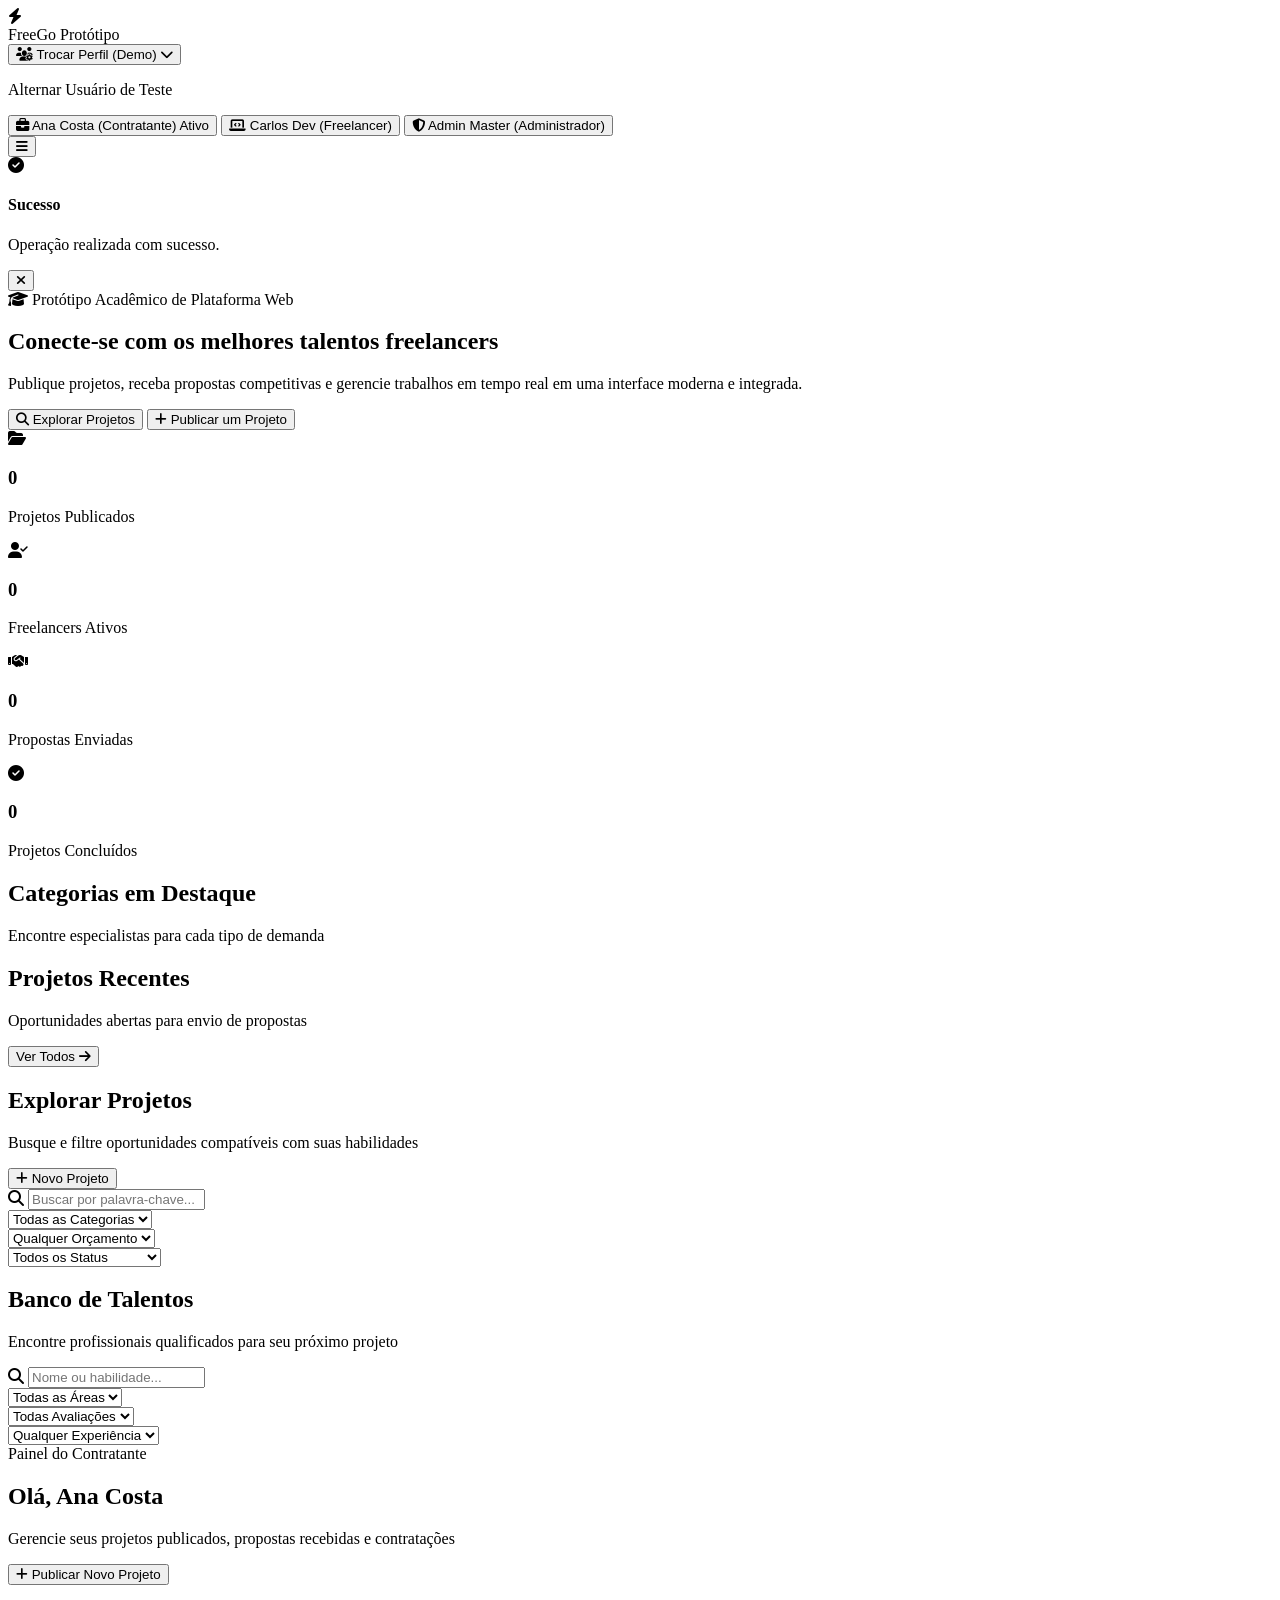
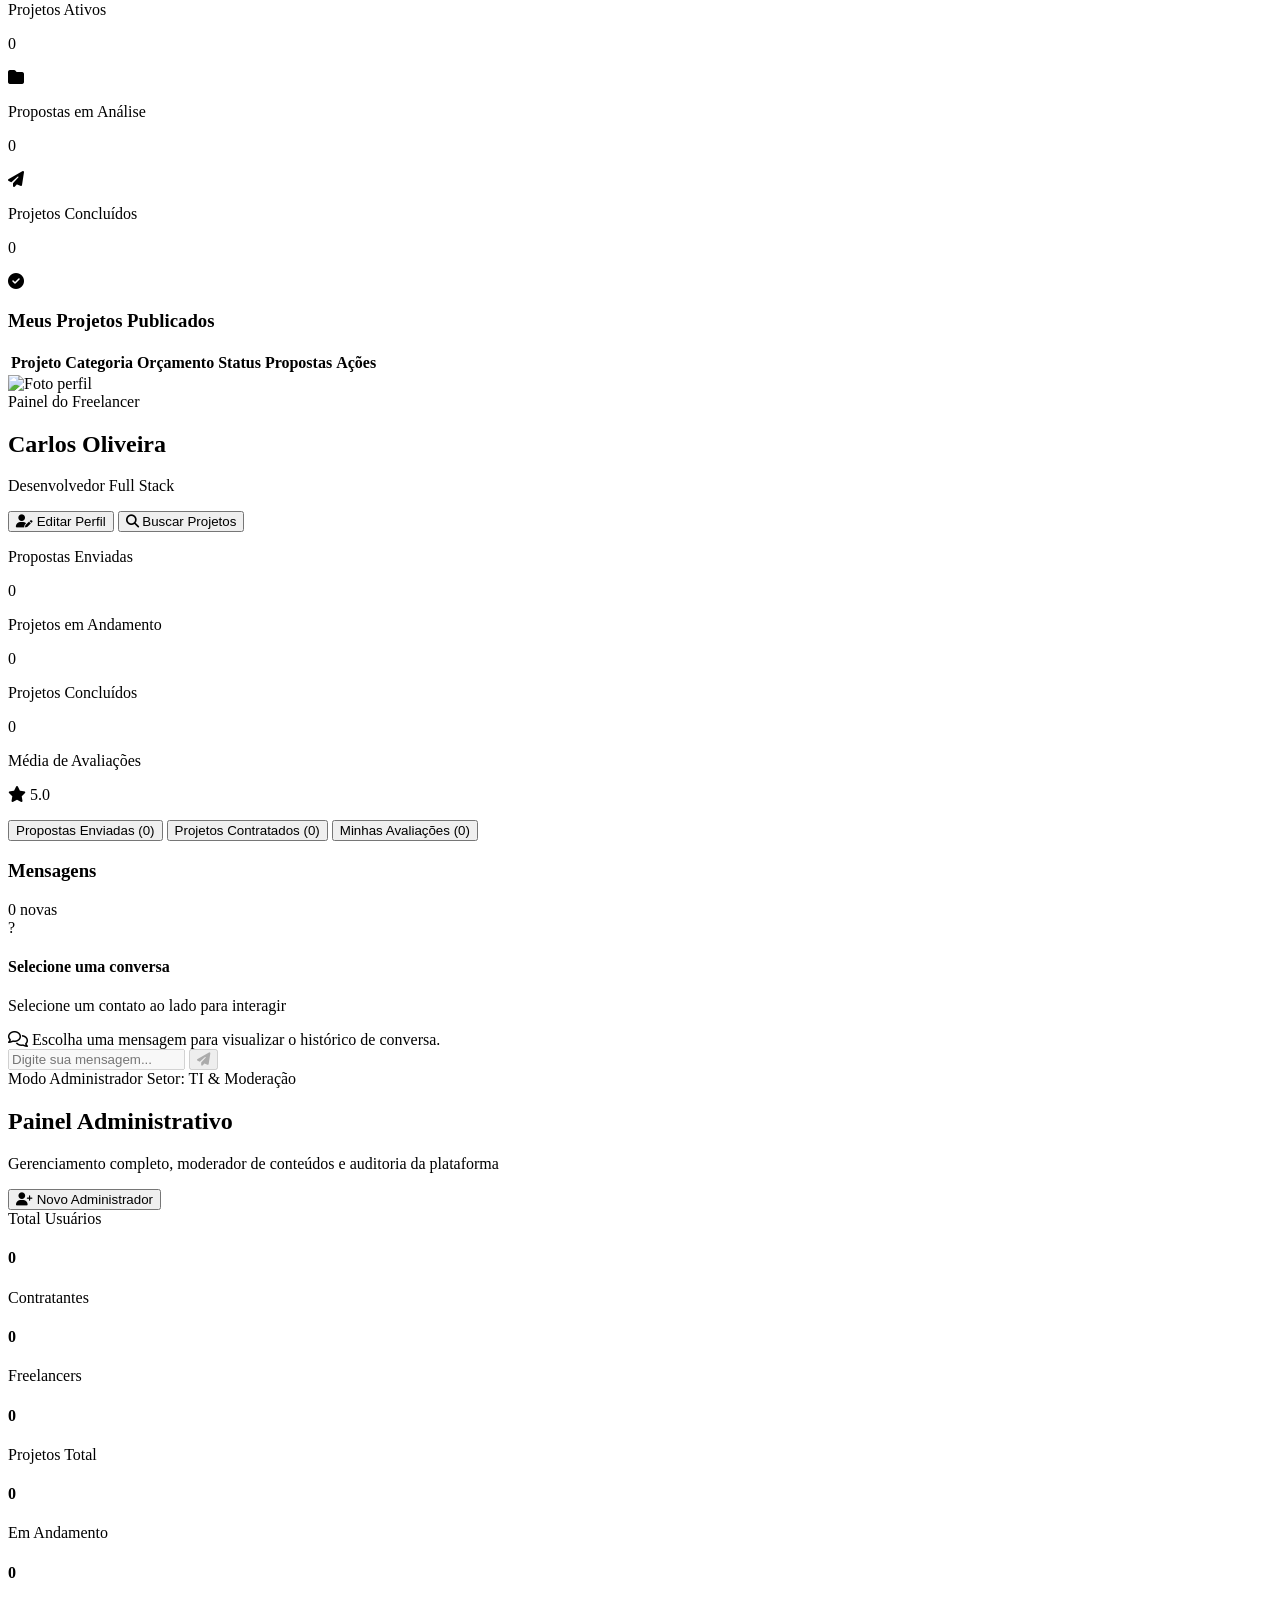
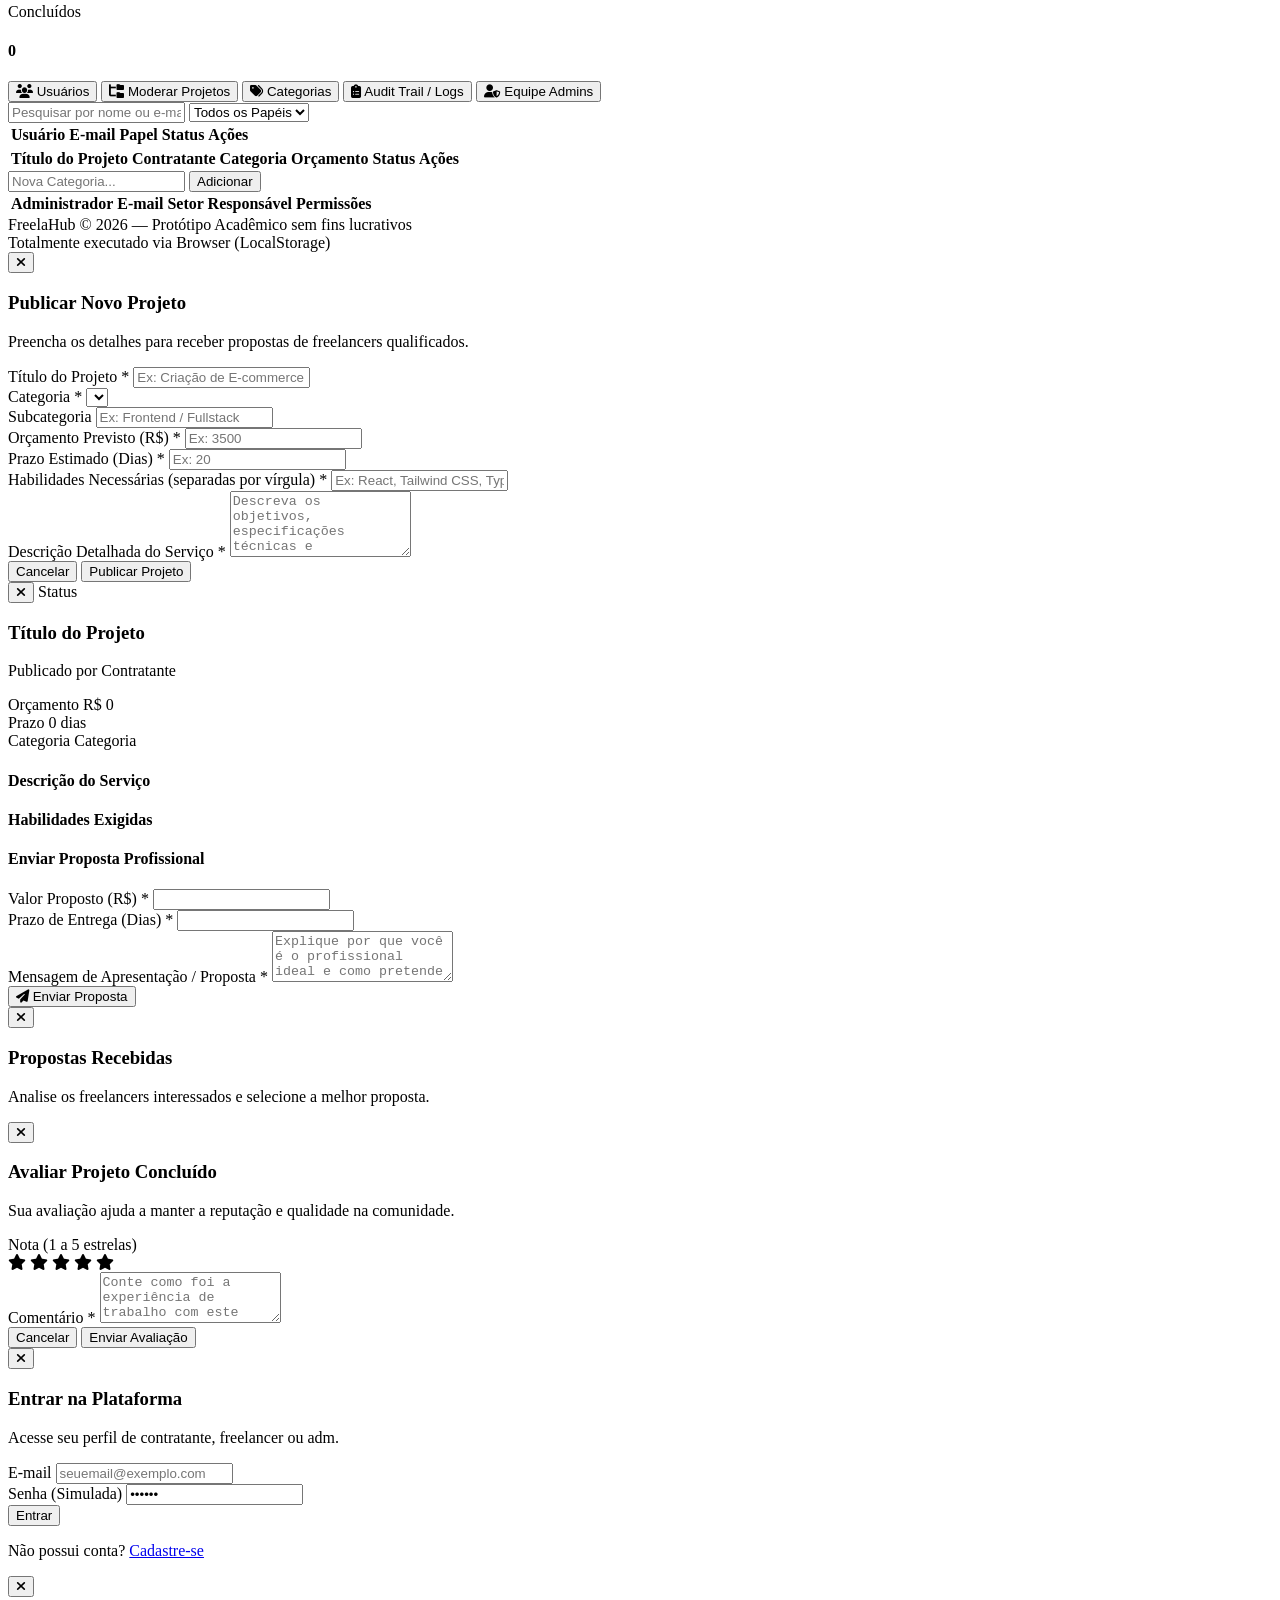
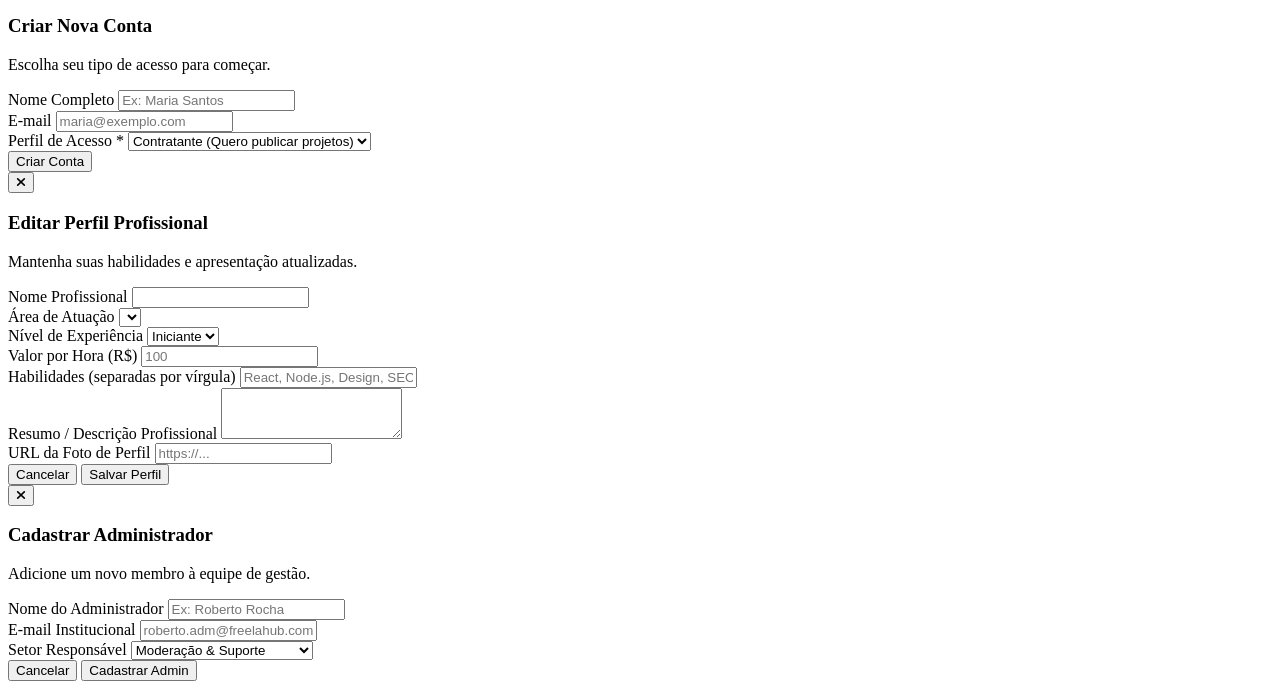
==== commit f94393a7: "arrumando o nome" ====
--- a/screens/index.html
+++ b/screens/index.html
@@ -27,7 +27,7 @@
                         <i class="fa-solid font-bold fa-bolt"></i>
                     </div>
                     <div>
-                        <span class="text-xl font-bold bg-gradient-to-r from-blue-600 to-indigo-600 bg-clip-text text-transparent">FreelaHub</span>
+                        <span class="text-xl font-bold bg-gradient-to-r from-blue-600 to-indigo-600 bg-clip-text text-transparent">FreeGo</span>
                         <span class="text-[10px] font-semibold text-slate-400 block -mt-1 uppercase tracking-widest">Protótipo</span>
                     </div>
                 </div>
